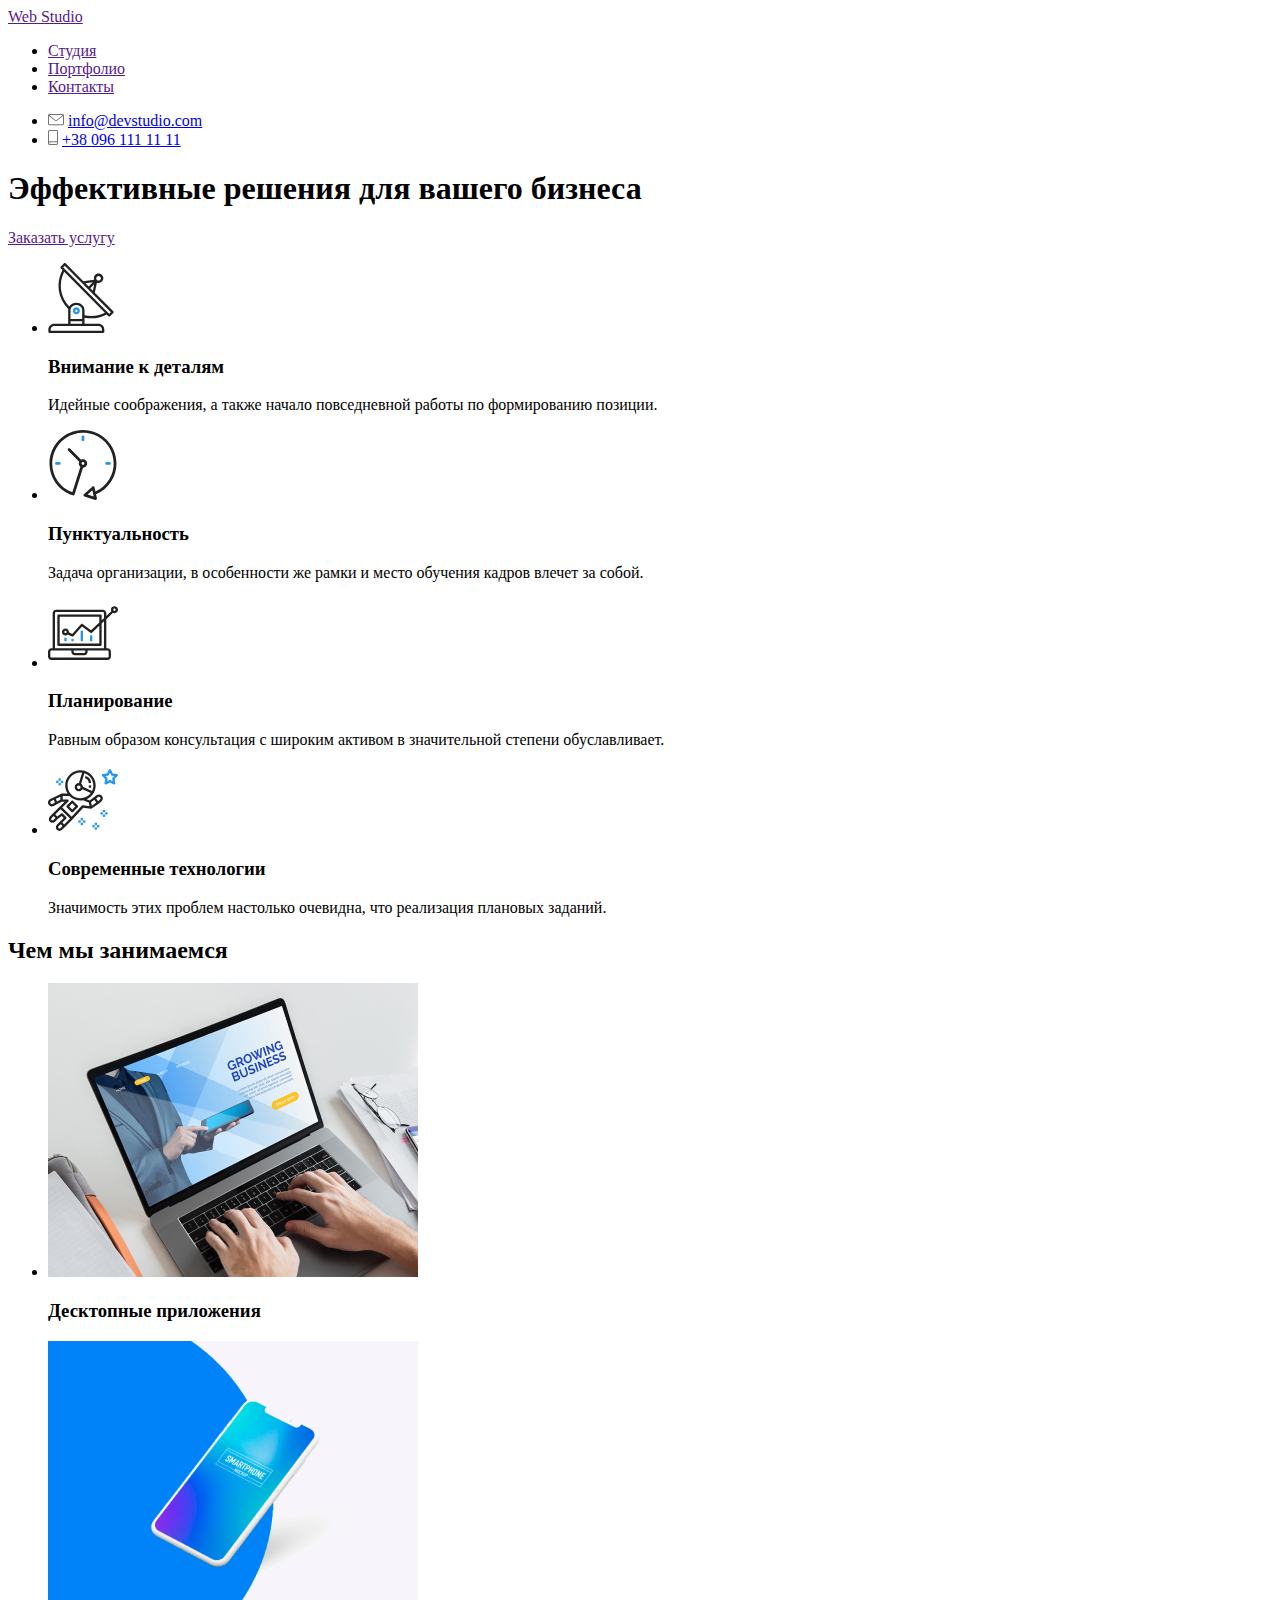
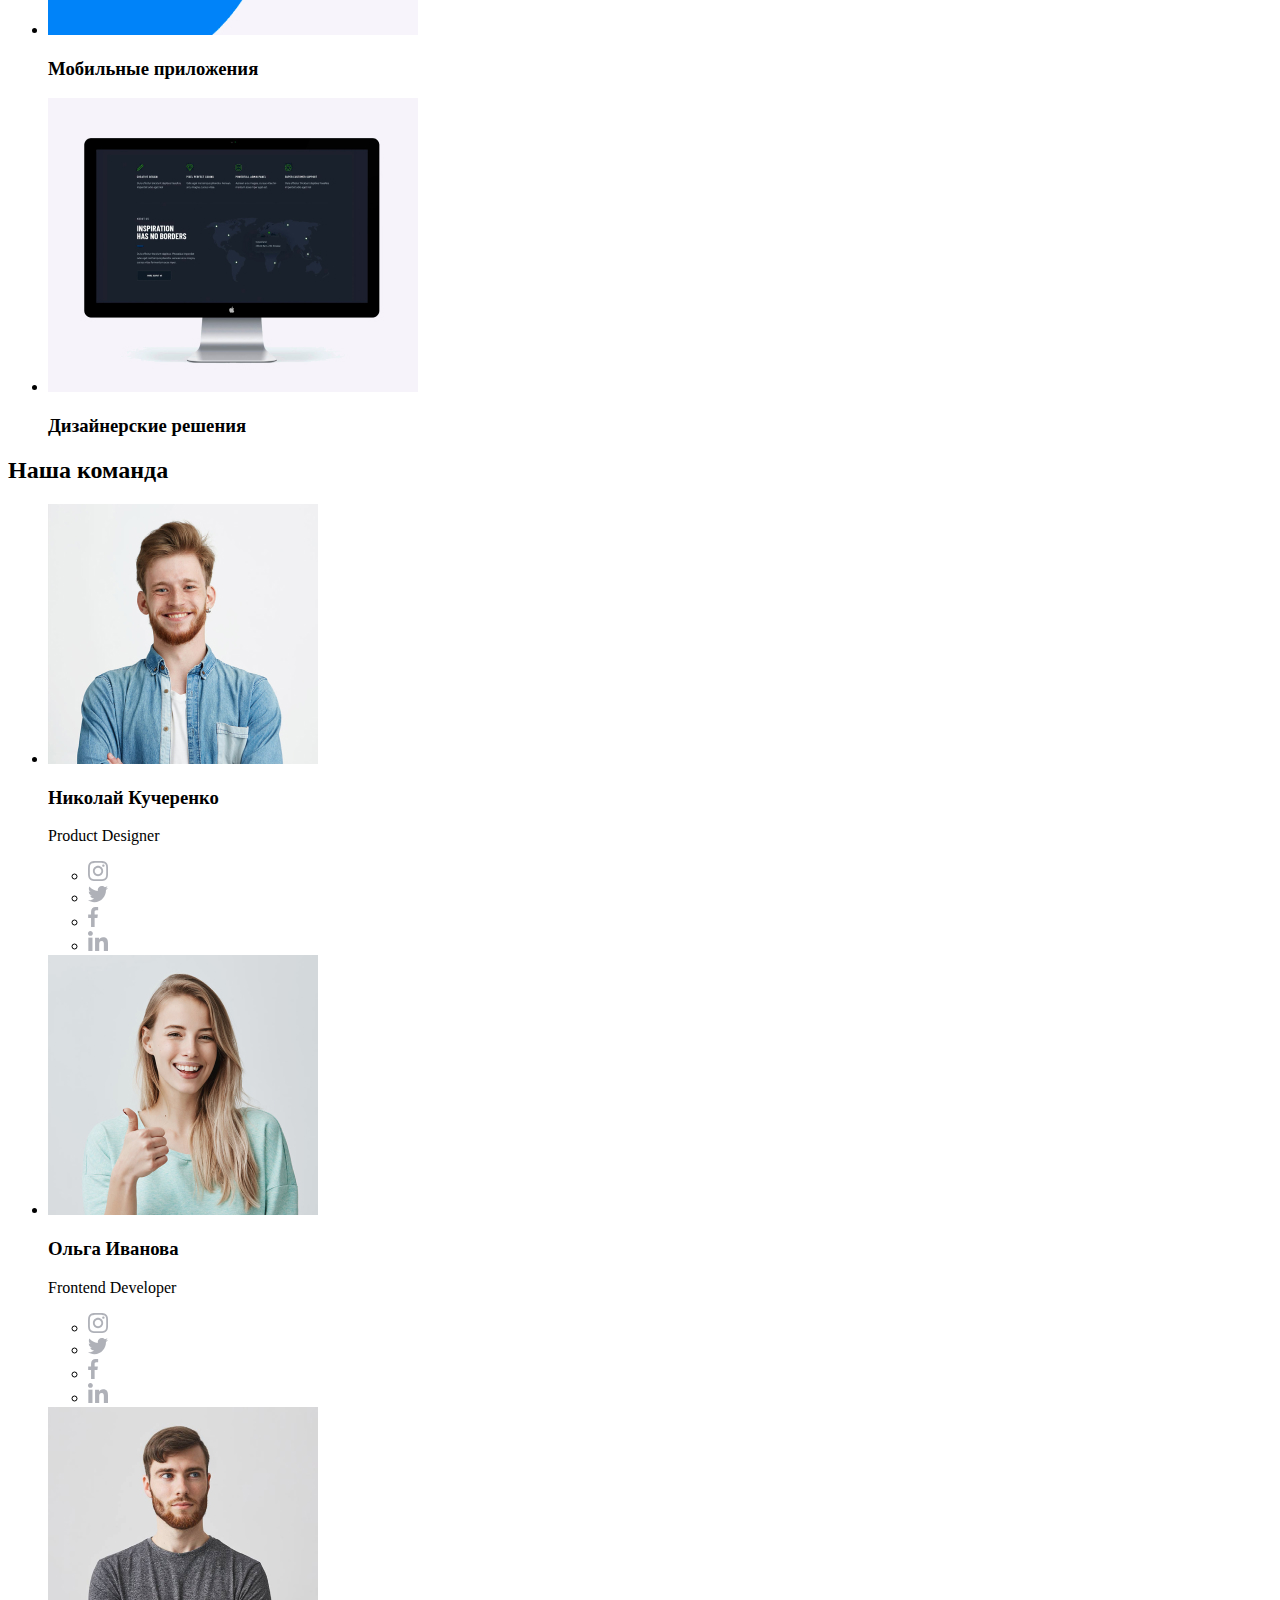
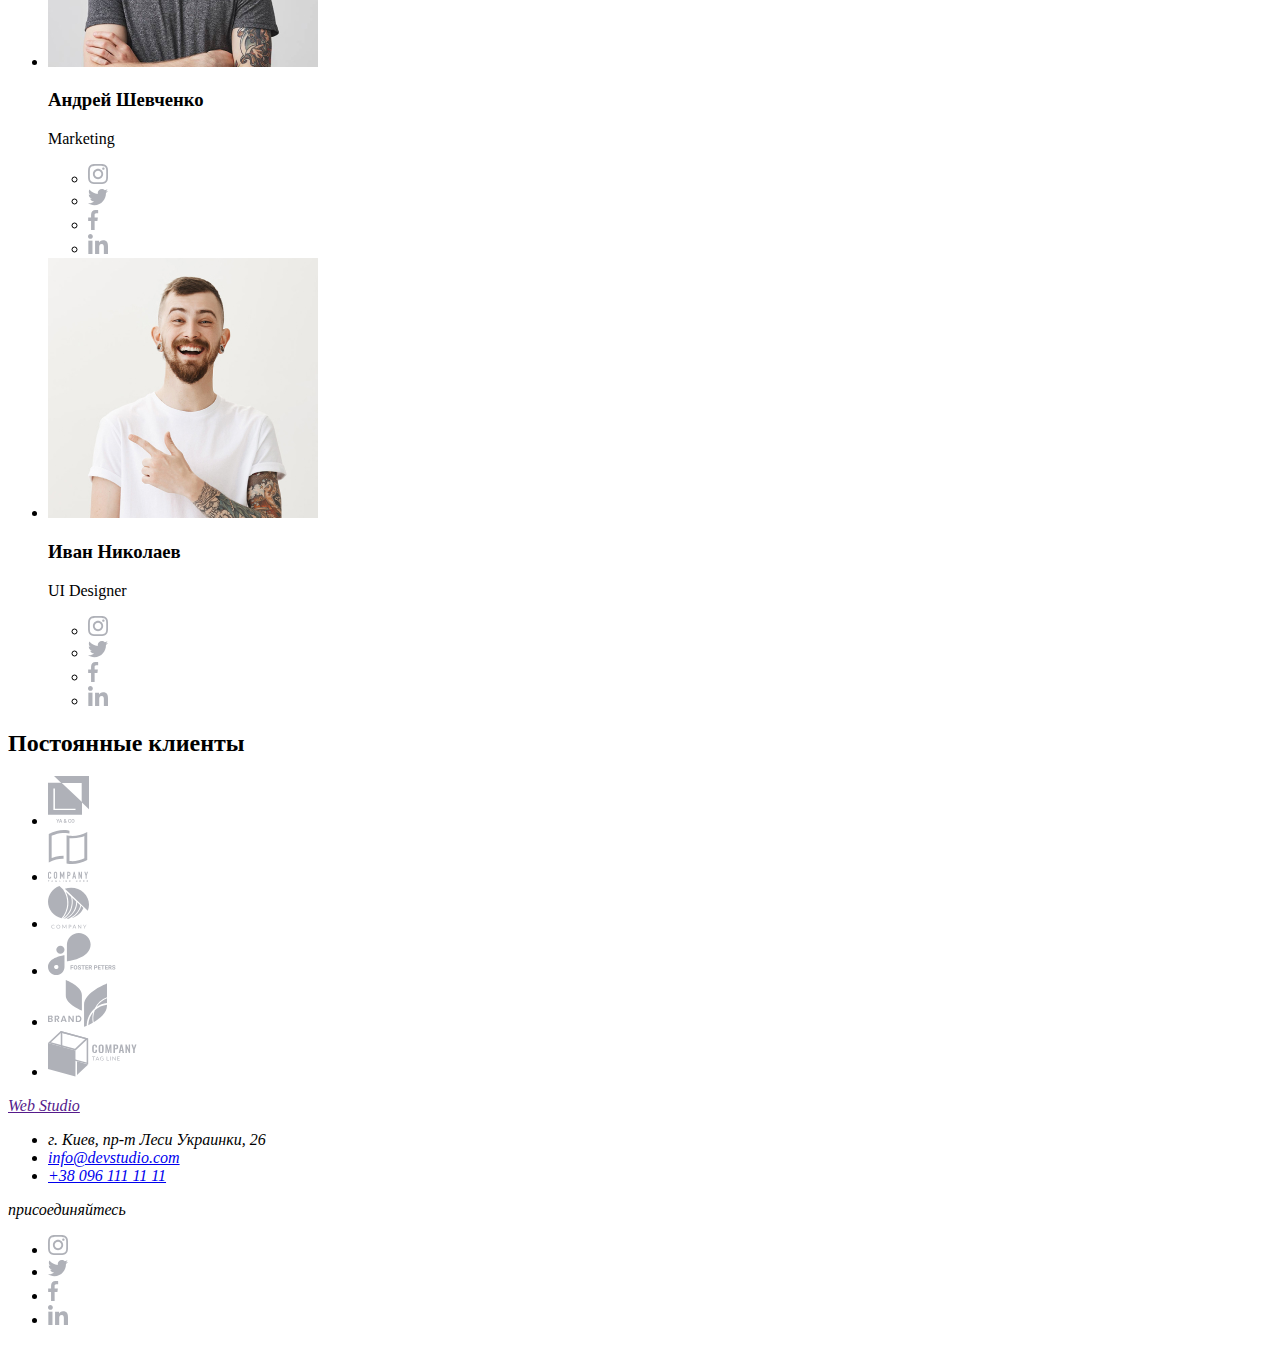
==== index.html @ dea557b9 "скопировал урок 1" ====
<!DOCTYPE html>
<html lang="ru">
<head>
	<meta charset="UTF-8">
	<meta name="viewport" content="width=device-width, initial-scale=1.0">
	<title>salimov HW_1</title>
</head>
<body>
	<header>
		<nav>
			<a href=""><span>Web</span> Studio</a>
			<ul>
				<li><a href="">Студия</a></li>
				<li><a href="">Портфолио</a></li>
				<li><a href="">Контакты</a></li>
			</ul>
			<ul>
				<li>
					<img src="./images/icon/envelope.svg" alt="">
					<a href="mailto:info@devstudio.com">info@devstudio.com</a>
				</li>
				<li>
					<img src="./images/icon/smartphone.svg" alt="">
					<a href="tel:+380961111111">+38 096 111 11 11</a>
				</li>
			</ul>
		</nav>
	</header>
	<main>
		<!-- Эффективные решения для вашего бизнеса -->
		<section>
			<h1>Эффективные решения для вашего бизнеса</h1>
			<a href="">Заказать услугу</a>
		</section>
		<!-- Преимущества -->
		<section>
			<ul>
				<li>
					<img src="./images/icon/advantages/satellite.svg" alt="Спутниковая тарелка"/>
					<h3>Внимание к деталям</h3>
					<p>Идейные соображения, а также начало повседневной работы по формированию позиции.</p>
				</li>
				<li>
					<img src="./images/icon/advantages/clock.svg" alt="Часы"/>
					<h3>Пунктуальность</h3>
					<p>Задача организации, в особенности же рамки и место обучения кадров влечет за собой.</p>
				</li>
				<li>
					<img src="./images/icon/advantages/pc.svg" alt="ПК"/>
					<h3>Планирование</h3>
					<p>Равным образом консультация с широким активом в значительной степени обуславливает.</p>
				</li>
				<li>
					<img src="./images/icon/advantages/astronaut.svg" alt="Астронавт"/>
					<h3>Современные технологии</h3>
					<p>Значимость этих проблем настолько очевидна, что реализация плановых заданий.</p>
				</li>
			</ul>
		</section>
		<!-- Чем мы занимаемся -->
		<section>
			<h2>Чем мы занимаемся</h2>
			<ul>
				<li>
					<img src="./images/examples/desctop.jpg" alt="Десктопные приложения">
					<h3>Десктопные приложения</h3>
				</li>
				<li>
					<img src="./images/examples/mobile.jpg" alt="Мобильные приложения">
					<h3>Мобильные приложения</h3>
				</li>
				<li>
					<img src="./images/examples/design.jpg" alt="Дизайнерские решения">
					<h3>Дизайнерские решения</h3>
				</li>
			</ul>
		</section>
		<!-- Наша команда -->
		<section>
			<h2>Наша команда</h2>
			<ul>
					<li>
						<img src="./images/team/kucherenko.jpg" alt="Николай Кучеренко">
						<h3>Николай Кучеренко</h3>
						<p>Product Designer</p>
						<ul>
							<li>
								<a href=""><img src="./images/icon/instagram.svg" alt="instagram"></a>
							</li>
							<li>
								<a href=""><img src="./images/icon/twitter.svg" alt="twitter"></a>
							</li>
							<li>
								<a href=""><img src="./images/icon/facebook.svg" alt="facebook"></a>
							</li>
							<li>
								<a href=""><img src="./images/icon/linkedin.svg" alt="linkedin"></a>
							</li>
						</ul>
					</li>
					<li>
						<img src="./images/team/ivanova.jpg" alt="Ольга Иванова">
						<h3>Ольга Иванова</h3>
						<p>Frontend Developer</p>
						<ul>
							<li>
								<a href=""><img src="./images/icon/instagram.svg" alt="instagram"></a>
							</li>
							<li>
								<a href=""><img src="./images/icon/twitter.svg" alt="twitter"></a>
							</li>
							<li>
								<a href=""><img src="./images/icon/facebook.svg" alt="facebook"></a>
							</li>
							<li>
								<a href=""><img src="./images/icon/linkedin.svg" alt="linkedin"></a>
							</li>
						</ul>
					</li>
					<li>
						<img src="./images/team/shevchenko.jpg" alt="Андрей Шевченко">
						<h3>Андрей Шевченко</h3>
						<p>Marketing</p>
						<ul>
							<li>
								<a href=""><img src="./images/icon/instagram.svg" alt="instagram"></a>
							</li>
							<li>
								<a href=""><img src="./images/icon/twitter.svg" alt="twitter"></a>
							</li>
							<li>
								<a href=""><img src="./images/icon/facebook.svg" alt="facebook"></a>
							</li>
							<li>
								<a href=""><img src="./images/icon/linkedin.svg" alt="linkedin"></a>
							</li>
						</ul>
					</li>
					<li>
						<img src="./images/team/nikolaev.jpg" alt="Иван Николаев">
						<h3>Иван Николаев</h3>
						<p>UI Designer</p>
						<ul>
							<li>
								<a href=""><img src="./images/icon/instagram.svg" alt="instagram"></a>
							</li>
							<li>
								<a href=""><img src="./images/icon/twitter.svg" alt="twitter"></a>
							</li>
							<li>
								<a href=""><img src="./images/icon/facebook.svg" alt="facebook"></a>
							</li>
							<li>
								<a href=""><img src="./images/icon/linkedin.svg" alt="linkedin"></a>
							</li>
						</ul>
					</li>
			</ul>
		</section>
		<!-- Постоянные клиенты -->
		<section>
			<h2>Постоянные клиенты</h2>
			<ul>
				<li>
					<a href="">
						<img src="./images/icon/customers/ya-co.svg" alt="ya-co">
					</a>
				</li>
				<li>
					<a href="">
						<img src="./images/icon/customers/co.svg" alt="co">
					</a>
				</li>
				<li>
					<a href="">
						<img src="./images/icon/customers/company.svg" alt="company">
					</a>
				</li>
				<li>
					<a href="">
						<img src="./images/icon/customers/foster.svg" alt="foster">
					</a>
				</li>
				<li>
					<a href="">
						<img src="./images/icon/customers/brand.svg" alt="brand">
					</a>
				</li>
				<li>
					<a href="">
						<img src="./images/icon/customers/tag.svg" alt="tag">
					</a>
				</li>
			</ul>
		</section>
	</main>
	<footer>
		<address>
			<a href=""><span>Web</span> Studio</a>
			<ul>
				<li>г. Киев, пр-т Леси Украинки, 26</li>
				<li><a href="mailto:info@devstudio.com">info@devstudio.com</a></li>
				<li><a href="tel:+380961111111">+38 096 111 11 11</a></li>
			</ul>
			<p>присоединяйтесь</p>
			<ul>
				<li>
					<a href=""><img src="./images/icon/instagram.svg" alt="instagram"></a>
				</li>
				<li>
					<a href=""><img src="./images/icon/twitter.svg" alt="twitter"></a>
				</li>
				<li>
					<a href=""><img src="./images/icon/facebook.svg" alt="facebook"></a>
				</li>
				<li>
					<a href=""><img src="./images/icon/linkedin.svg" alt="linkedin"></a>
				</li>
			</ul>
		</address>
	</footer>
</body>
</html>
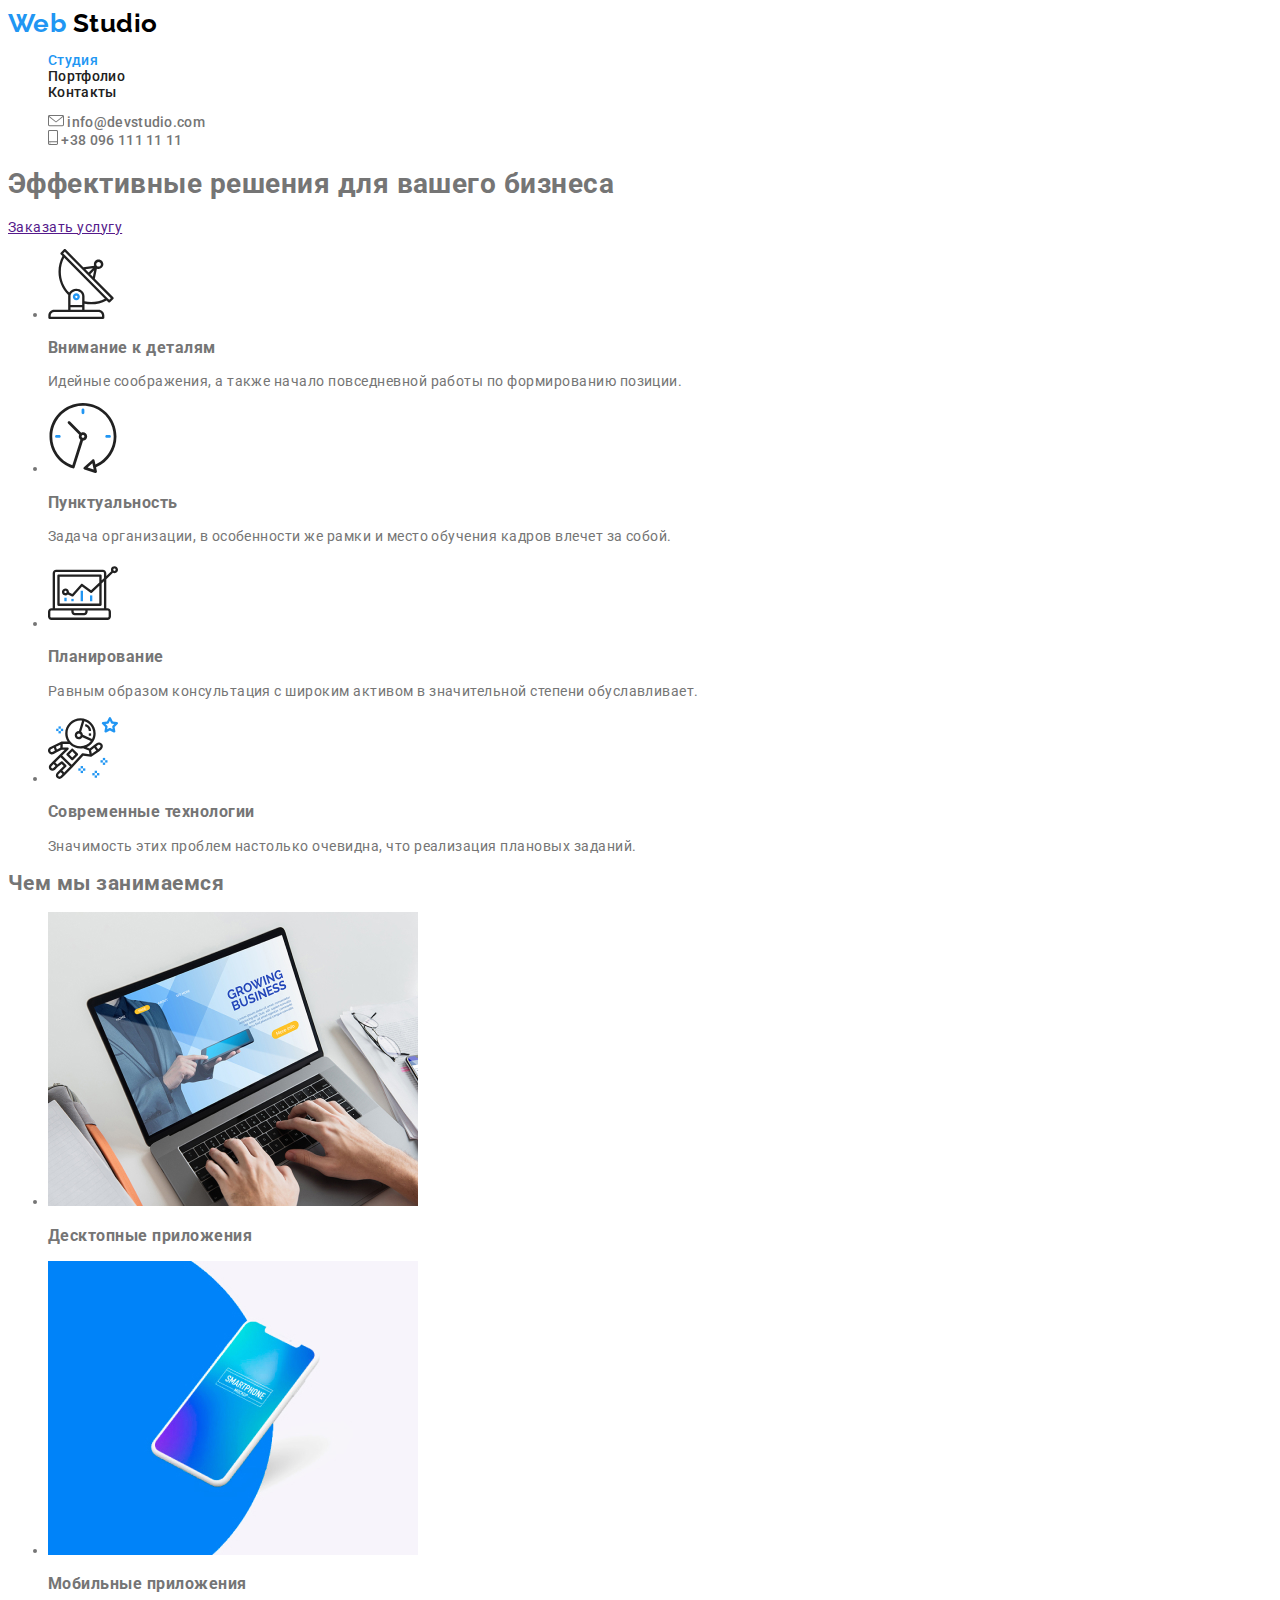
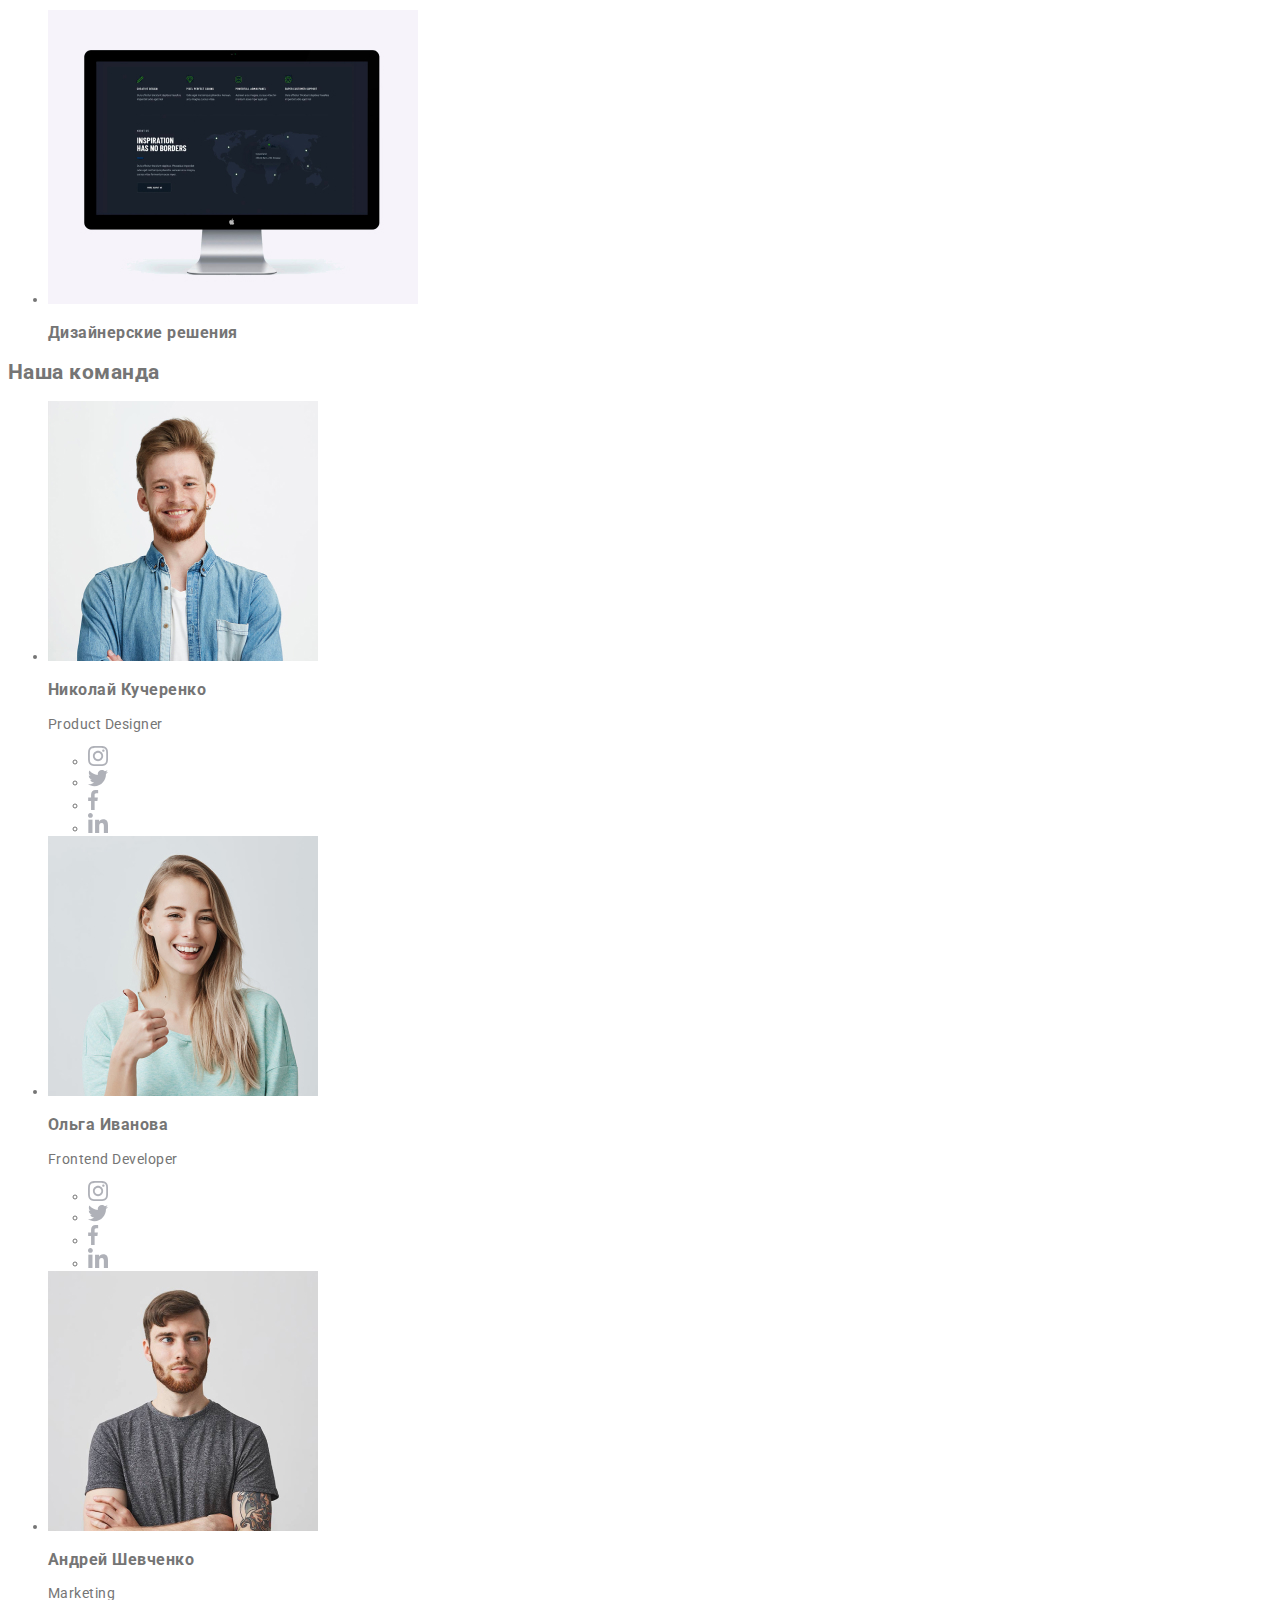
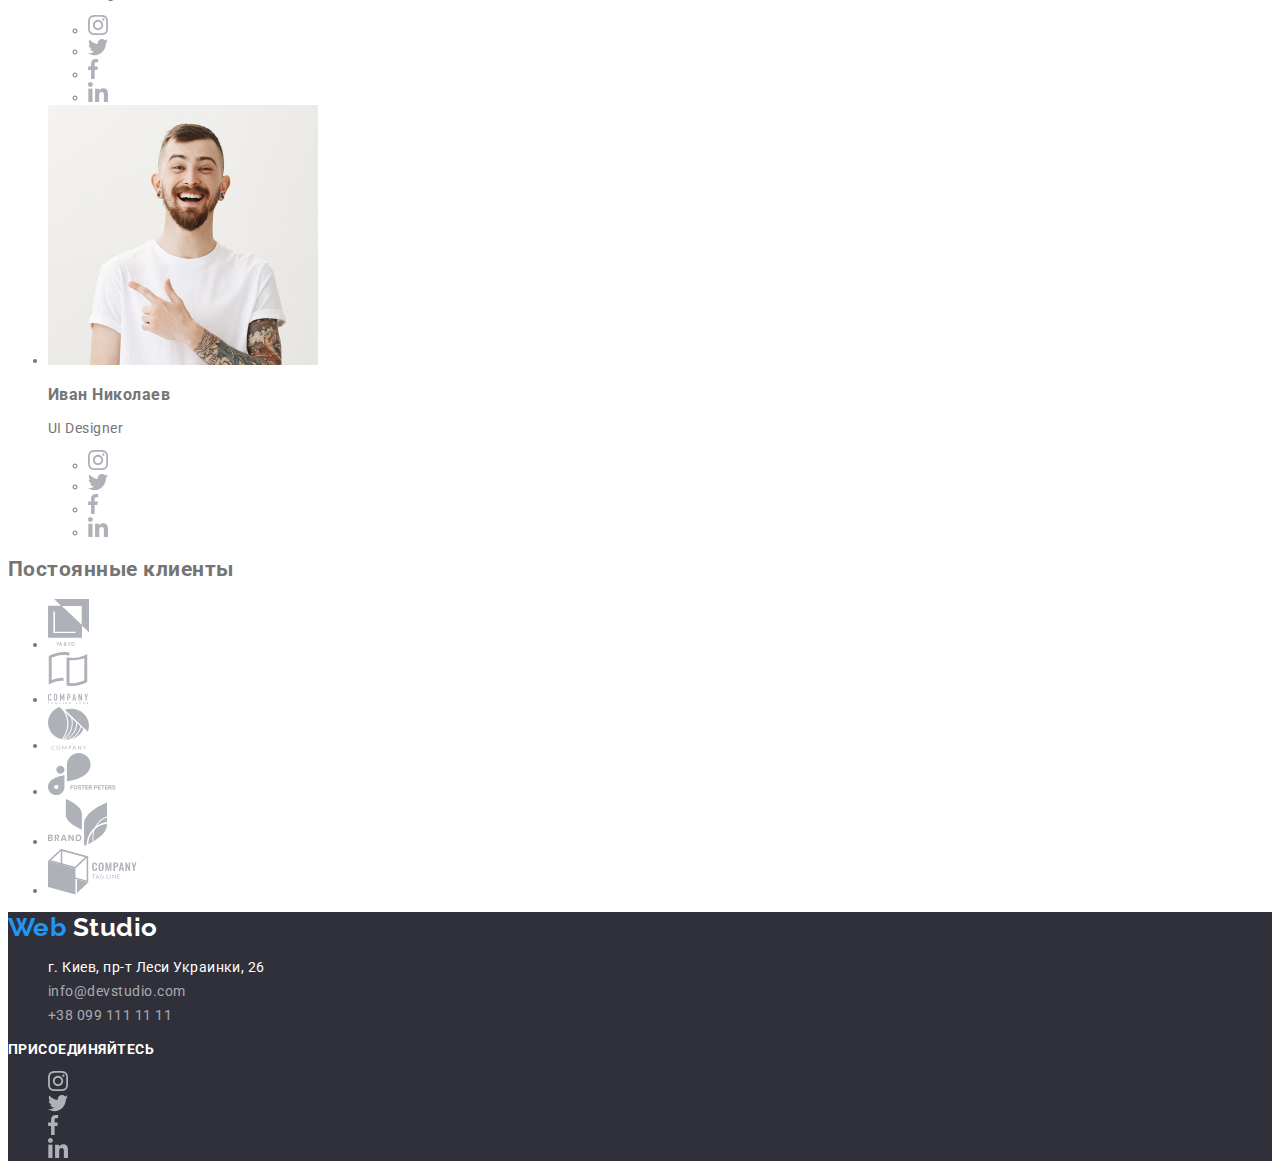
==== commit 29708c37: "header footer style" ====
--- a/index.html
+++ b/index.html
@@ -3,25 +3,28 @@
 <head>
 	<meta charset="UTF-8">
 	<meta name="viewport" content="width=device-width, initial-scale=1.0">
-	<title>salimov HW_1</title>
+	<title>salimov HW_2 studio</title>
+	<link href="https://fonts.googleapis.com/css2?family=Raleway:wght@700&family=Roboto:wght@400;500;700;900&display=swap"
+		rel="stylesheet">
+		<link rel="stylesheet" href="./css/style.css">
 </head>
 <body>
 	<header>
 		<nav>
-			<a href=""><span>Web</span> Studio</a>
-			<ul>
-				<li><a href="">Студия</a></li>
-				<li><a href="">Портфолио</a></li>
-				<li><a href="">Контакты</a></li>
-			</ul>
-			<ul>
+			<a class="logo" href="./index.html"><span>Web</span> Studio</a>
+			<ul class="site-nav nav-list list">
+				<li><a class="link current" href="./index.html">Студия</a></li>
+				<li><a class="link" href="./portfolio.html">Портфолио</a></li>
+				<li><a class="link" href="">Контакты</a></li>
+			</ul>
+			<ul class="contacts nav-list list">
 				<li>
 					<img src="./images/icon/envelope.svg" alt="">
-					<a href="mailto:info@devstudio.com">info@devstudio.com</a>
+					<a class="link mail" href="mailto:info@devstudio.com">info@devstudio.com</a>
 				</li>
 				<li>
 					<img src="./images/icon/smartphone.svg" alt="">
-					<a href="tel:+380961111111">+38 096 111 11 11</a>
+					<a class="link tel" href="tel:+380961111111">+38 096 111 11 11</a>
 				</li>
 			</ul>
 		</nav>
@@ -62,15 +65,15 @@
 			<h2>Чем мы занимаемся</h2>
 			<ul>
 				<li>
-					<img src="./images/examples/desctop.jpg" alt="Десктопные приложения">
+					<img src="./images/examples/desctop.jpg" alt="Десктопные приложения" width="370">
 					<h3>Десктопные приложения</h3>
 				</li>
 				<li>
-					<img src="./images/examples/mobile.jpg" alt="Мобильные приложения">
+					<img src="./images/examples/mobile.jpg" alt="Мобильные приложения" width="370">
 					<h3>Мобильные приложения</h3>
 				</li>
 				<li>
-					<img src="./images/examples/design.jpg" alt="Дизайнерские решения">
+					<img src="./images/examples/design.jpg" alt="Дизайнерские решения" width="370">
 					<h3>Дизайнерские решения</h3>
 				</li>
 			</ul>
@@ -80,7 +83,7 @@
 			<h2>Наша команда</h2>
 			<ul>
 					<li>
-						<img src="./images/team/kucherenko.jpg" alt="Николай Кучеренко">
+						<img src="./images/team/kucherenko.jpg" alt="Николай Кучеренко" width="270">
 						<h3>Николай Кучеренко</h3>
 						<p>Product Designer</p>
 						<ul>
@@ -99,7 +102,7 @@
 						</ul>
 					</li>
 					<li>
-						<img src="./images/team/ivanova.jpg" alt="Ольга Иванова">
+						<img src="./images/team/ivanova.jpg" alt="Ольга Иванова" width="270">
 						<h3>Ольга Иванова</h3>
 						<p>Frontend Developer</p>
 						<ul>
@@ -118,7 +121,7 @@
 						</ul>
 					</li>
 					<li>
-						<img src="./images/team/shevchenko.jpg" alt="Андрей Шевченко">
+						<img src="./images/team/shevchenko.jpg" alt="Андрей Шевченко" width="270">
 						<h3>Андрей Шевченко</h3>
 						<p>Marketing</p>
 						<ul>
@@ -137,7 +140,7 @@
 						</ul>
 					</li>
 					<li>
-						<img src="./images/team/nikolaev.jpg" alt="Иван Николаев">
+						<img src="./images/team/nikolaev.jpg" alt="Иван Николаев" width="270">
 						<h3>Иван Николаев</h3>
 						<p>UI Designer</p>
 						<ul>
@@ -194,27 +197,27 @@
 			</ul>
 		</section>
 	</main>
-	<footer>
+	<footer class="footer">
 		<address>
-			<a href=""><span>Web</span> Studio</a>
-			<ul>
-				<li>г. Киев, пр-т Леси Украинки, 26</li>
-				<li><a href="mailto:info@devstudio.com">info@devstudio.com</a></li>
-				<li><a href="tel:+380961111111">+38 096 111 11 11</a></li>
-			</ul>
-			<p>присоединяйтесь</p>
-			<ul>
-				<li>
-					<a href=""><img src="./images/icon/instagram.svg" alt="instagram"></a>
-				</li>
-				<li>
-					<a href=""><img src="./images/icon/twitter.svg" alt="twitter"></a>
-				</li>
-				<li>
-					<a href=""><img src="./images/icon/facebook.svg" alt="facebook"></a>
-				</li>
-				<li>
-					<a href=""><img src="./images/icon/linkedin.svg" alt="linkedin"></a>
+			<a class="logo footer-logo" href="./index.html"><span>Web</span> Studio</a>
+			<ul class="address-list list">
+				<li class="address-street">г. Киев, пр-т Леси Украинки, 26</li>
+				<li><a class="address-mail" href="mailto:info@devstudio.com">info@devstudio.com</a></li>
+				<li><a class="address-tel" href="tel:+380991111111">+38 099 111 11 11</a></li>
+			</ul>
+			<p class="social-title">присоединяйтесь</p>
+			<ul class="social-list list">
+				<li>
+					<a class="social-link" href=""><img src="./images/icon/instagram.svg" alt="instagram"></a>
+				</li>
+				<li>
+					<a class="social-link" href=""><img src="./images/icon/twitter.svg" alt="twitter"></a>
+				</li>
+				<li>
+					<a class="social-link" href=""><img src="./images/icon/facebook.svg" alt="facebook"></a>
+				</li>
+				<li>
+					<a class="social-link" href=""><img src="./images/icon/linkedin.svg" alt="linkedin"></a>
 				</li>
 			</ul>
 		</address>
--- a/css/style.css
+++ b/css/style.css
@@ -0,0 +1,95 @@
+/* Var -------------------------------------------------------------------------------------*/
+:root {
+	--primary-text-color: #757575;
+	--title-text-color: #212121;
+	--accent-color: #2196F3;
+	--primary-bg-color: #ffffff;
+	--secondary-bg-color: #F5F4FA;
+	--footer-bg-color: #2F303A;
+}
+/* Body ------------------------------------------------------------------------------------*/
+body {
+	background-color: var(--primary-bg-color);
+	color: var(--primary-text-color);
+	font-family: 'Roboto', sans-serif;
+	font-size: 14px;
+	font-weight: 400;
+	letter-spacing: .03rem;
+}
+.list{
+	list-style: none;
+}
+/* HEADER ================================================================================= */
+/* logo ------------------------------------------------------------------------------------*/
+.logo {
+	font-family: 'Raleway', sans-serif;
+	color: #000000;
+	font-size: 26px;
+	font-weight: 700;
+	letter-spacing: .03rem;
+	text-decoration: none;
+}
+.logo > span{
+	color: var(--accent-color);
+}
+
+/* Nav -------------------------------------------------------------------------------------*/
+.nav-list{
+	font-weight: 500;
+	letter-spacing: .02rem;
+}
+
+.nav-list .link {
+	color: var(--title-text-color);
+	text-decoration: none;
+}
+
+.nav-list .current,
+.nav-list .link:hover,
+.nav-list .link:focus {
+	color: var(--accent-color);
+}
+
+.contacts .link{
+	color: var(--primary-text-color);
+}
+/* FOOTER ==================================================================================*/
+.footer{
+	background-color: var(--footer-bg-color);
+}
+/* logo ------------------------------------------------------------------------------------*/
+.logo {
+	font-family: 'Raleway', sans-serif;
+	color: #000000;
+	font-size: 26px;
+	font-weight: 700;
+	letter-spacing: .03rem;
+	text-decoration: none;
+	font-style: normal;
+}
+.logo > span{
+	color: var(--accent-color);
+}
+.footer-logo{
+	color: #ffffff;
+}
+/* Adress ----------------------------------------------------------------------------------*/
+.address-list {
+	line-height: 1.7;
+	font-style: normal;
+}
+.address-street {
+	color: #ffffff;
+}
+.address-mail,
+.address-tel {
+	color: rgba(255, 255, 255, .6);
+	text-decoration: none;
+}
+/* Social ----------------------------------------------------------------------------------*/
+.social-title{
+	font-weight: 700;
+	text-transform: uppercase;
+	color: #ffffff;
+	font-style: normal;
+}
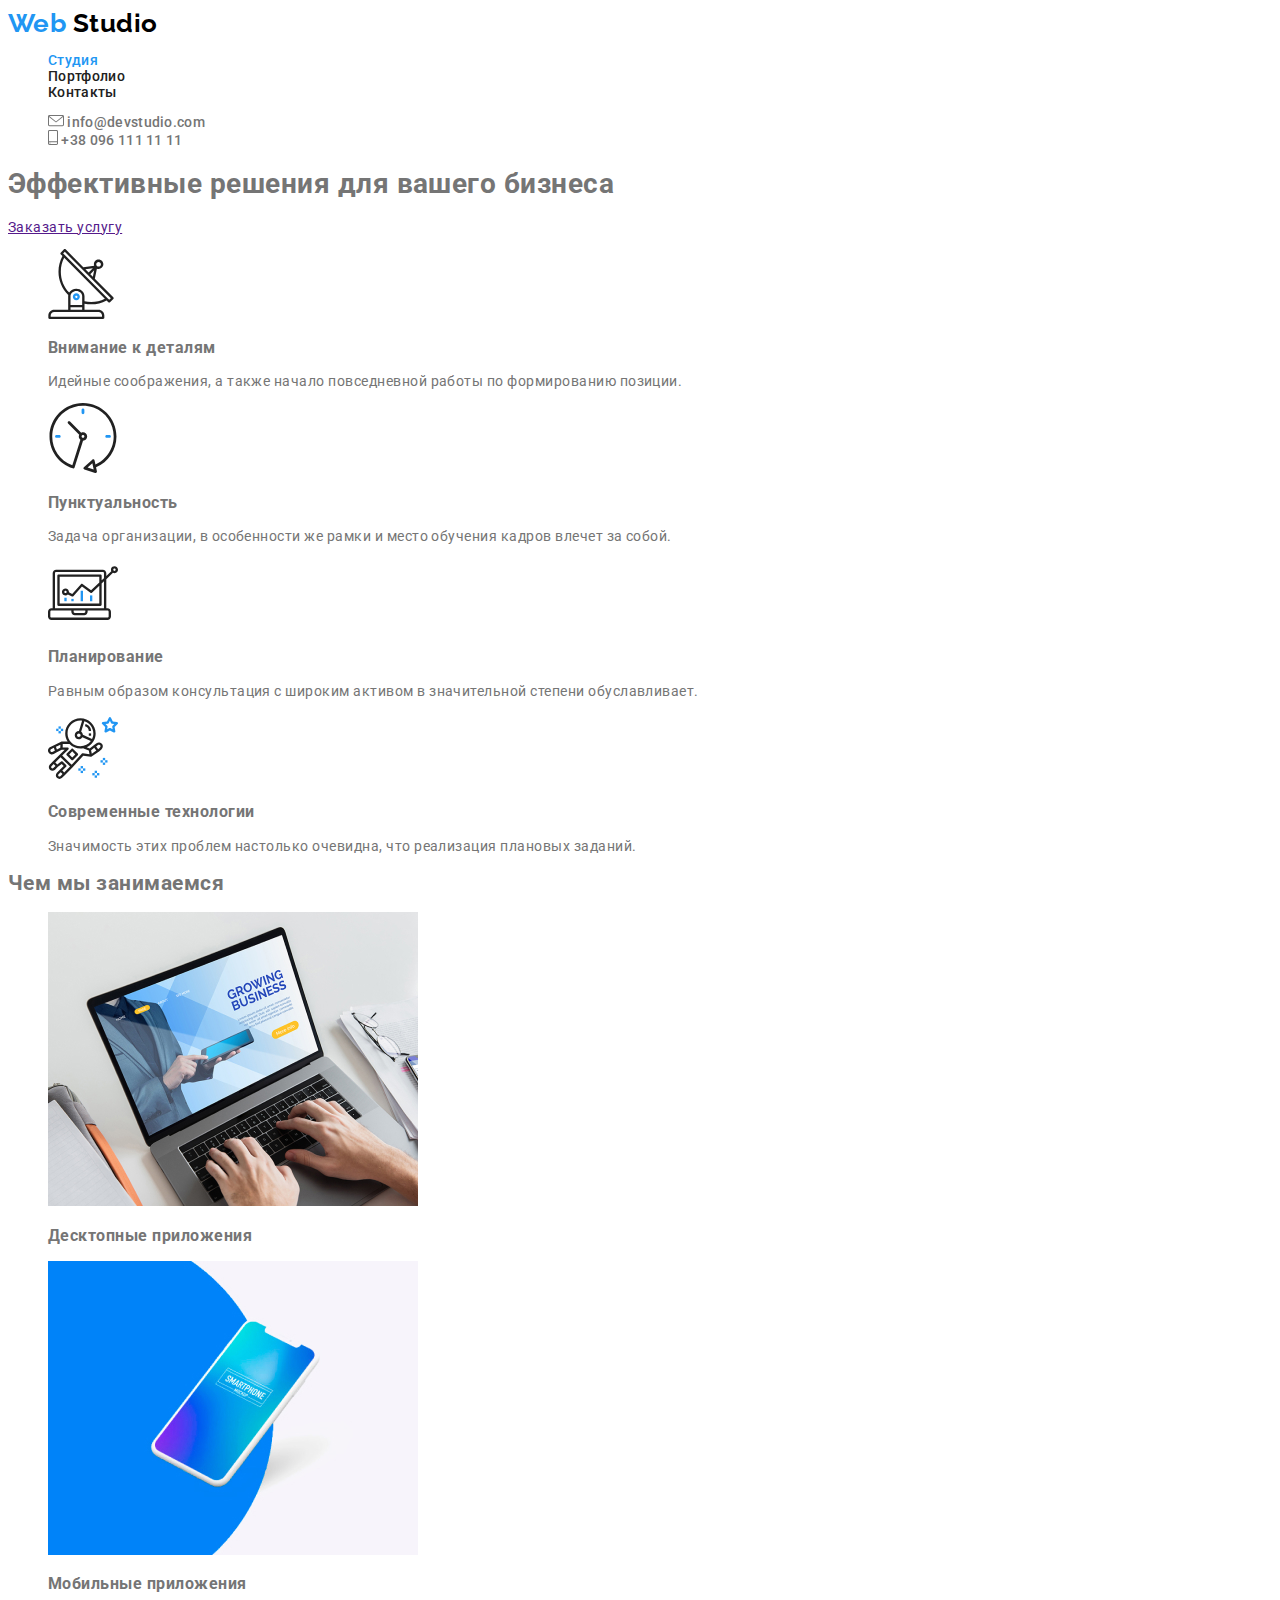
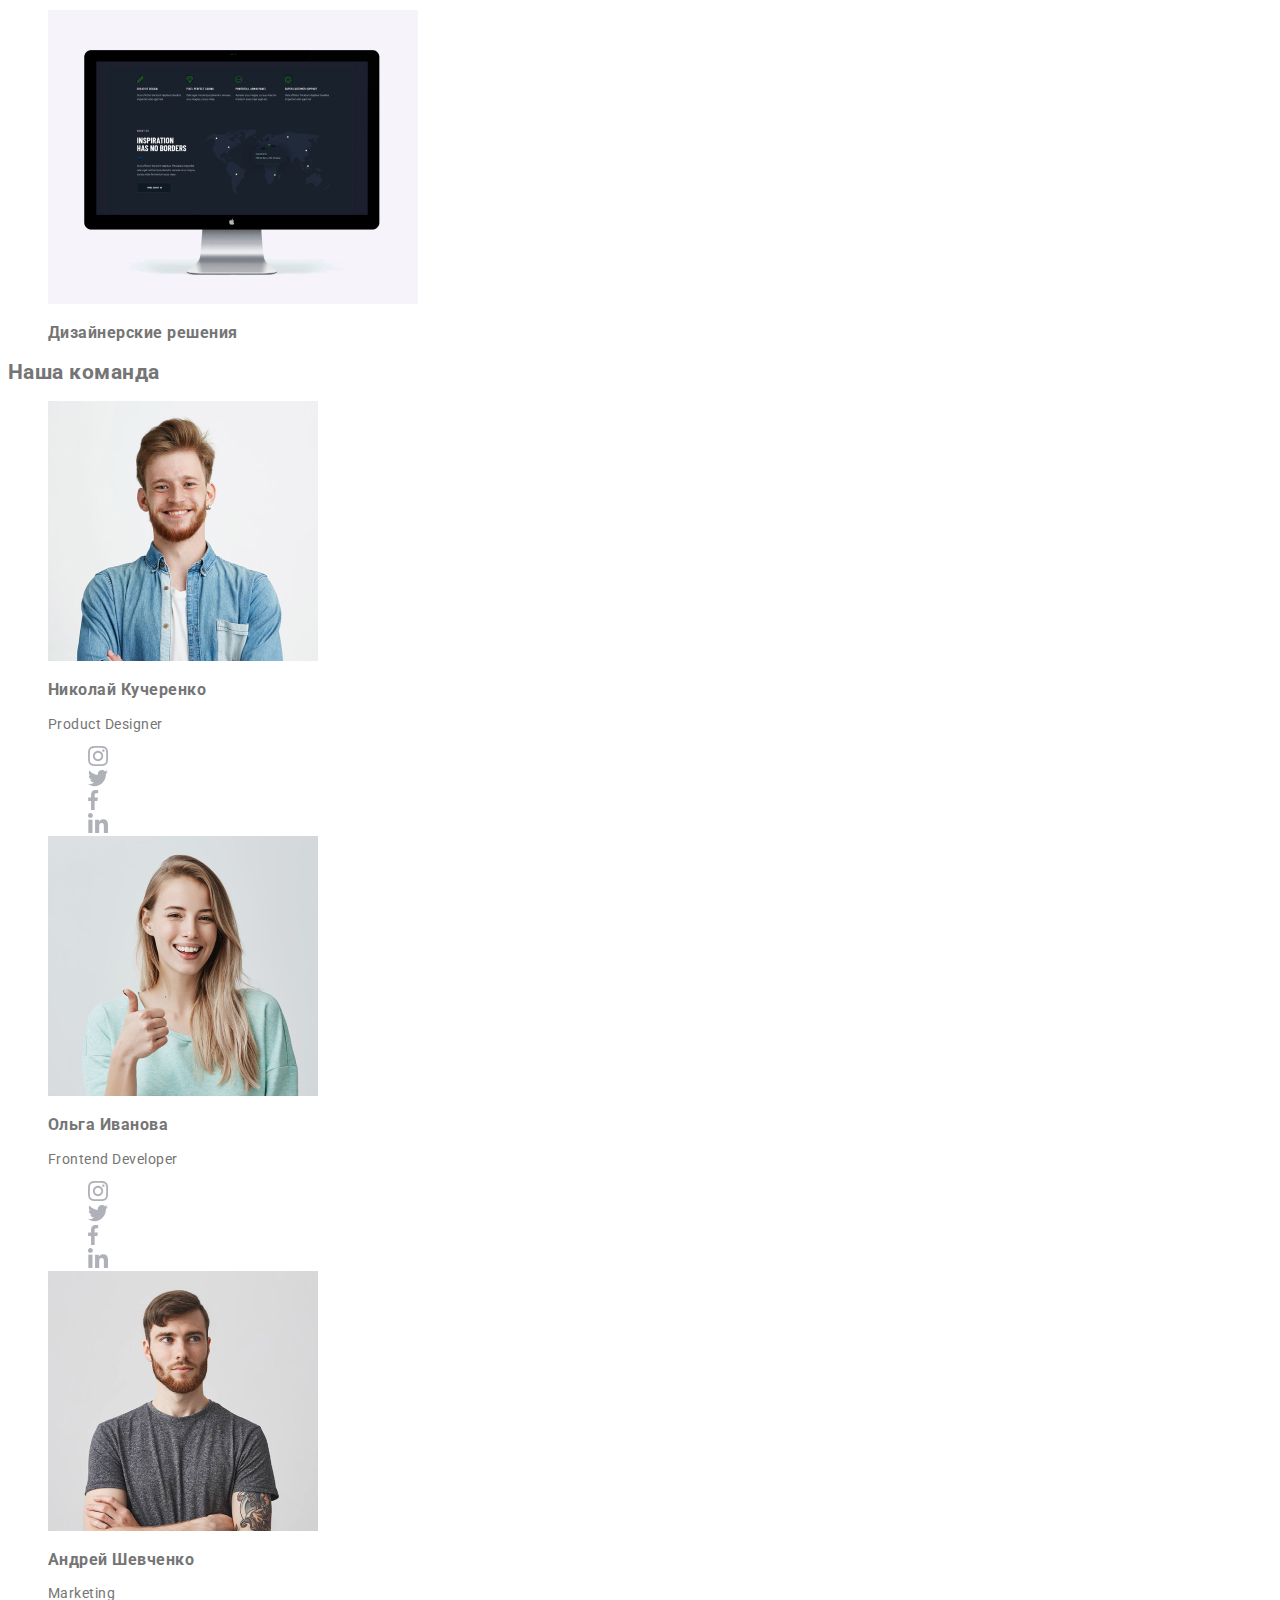
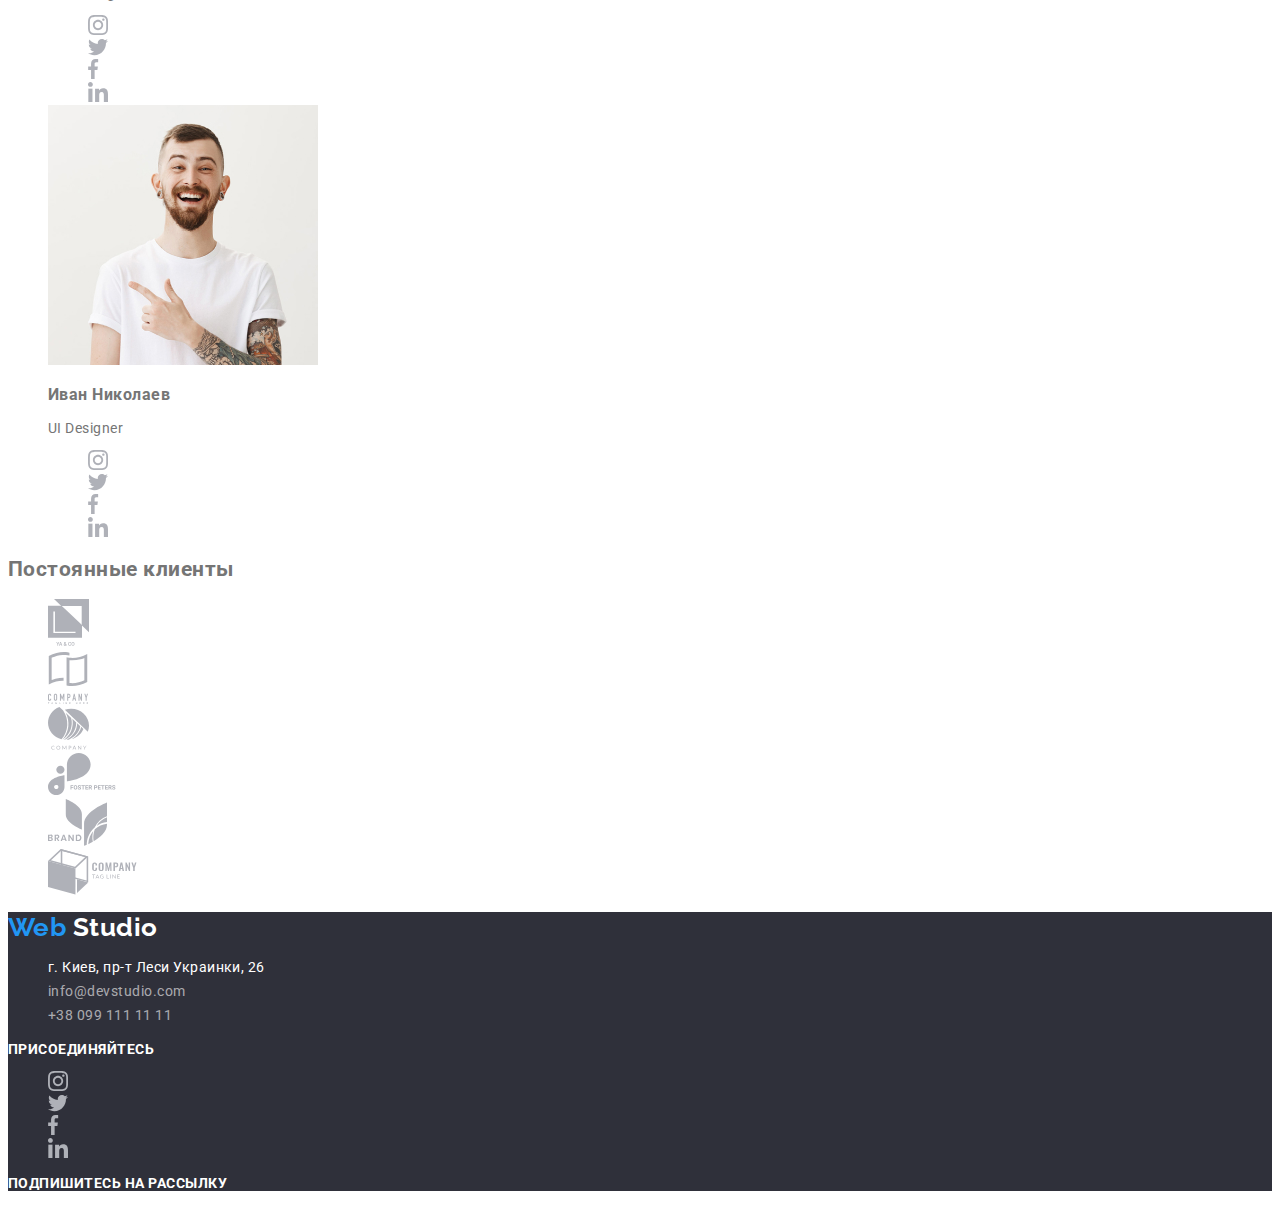
==== commit 01553bee: "html class apply" ====
--- a/index.html
+++ b/index.html
@@ -9,188 +9,188 @@
 		<link rel="stylesheet" href="./css/style.css">
 </head>
 <body>
-	<header>
+	<header class="header">
 		<nav>
 			<a class="logo" href="./index.html"><span>Web</span> Studio</a>
-			<ul class="site-nav nav-list list">
-				<li><a class="link current" href="./index.html">Студия</a></li>
-				<li><a class="link" href="./portfolio.html">Портфолио</a></li>
-				<li><a class="link" href="">Контакты</a></li>
-			</ul>
-			<ul class="contacts nav-list list">
-				<li>
-					<img src="./images/icon/envelope.svg" alt="">
-					<a class="link mail" href="mailto:info@devstudio.com">info@devstudio.com</a>
-				</li>
-				<li>
-					<img src="./images/icon/smartphone.svg" alt="">
-					<a class="link tel" href="tel:+380961111111">+38 096 111 11 11</a>
-				</li>
+			<ul class="list nav-list">
+				<li><a class="nav-list__link current" href="./index.html">Студия</a></li>
+				<li><a class="nav-list__link" href="./portfolio.html">Портфолио</a></li>
+				<li><a class="nav-list__link" href="">Контакты</a></li>
 			</ul>
 		</nav>
+		<ul class="list contacts">
+			<li>
+				<img src="./images/icon/envelope.svg" alt="">
+				<a class="contacts__link" href="mailto:info@devstudio.com">info@devstudio.com</a>
+			</li>
+			<li>
+				<img src="./images/icon/smartphone.svg" alt="">
+				<a class="contacts__link" href="tel:+380961111111">+38 096 111 11 11</a>
+			</li>
+		</ul>
 	</header>
 	<main>
 		<!-- Эффективные решения для вашего бизнеса -->
-		<section>
-			<h1>Эффективные решения для вашего бизнеса</h1>
-			<a href="">Заказать услугу</a>
+		<section class="main-section">
+			<h1 class="main-section__title">Эффективные решения для вашего бизнеса</h1>
+			<a class="main-section__button" href="">Заказать услугу</a>
 		</section>
 		<!-- Преимущества -->
-		<section>
-			<ul>
-				<li>
-					<img src="./images/icon/advantages/satellite.svg" alt="Спутниковая тарелка"/>
-					<h3>Внимание к деталям</h3>
-					<p>Идейные соображения, а также начало повседневной работы по формированию позиции.</p>
-				</li>
-				<li>
-					<img src="./images/icon/advantages/clock.svg" alt="Часы"/>
-					<h3>Пунктуальность</h3>
-					<p>Задача организации, в особенности же рамки и место обучения кадров влечет за собой.</p>
-				</li>
-				<li>
-					<img src="./images/icon/advantages/pc.svg" alt="ПК"/>
-					<h3>Планирование</h3>
-					<p>Равным образом консультация с широким активом в значительной степени обуславливает.</p>
-				</li>
-				<li>
-					<img src="./images/icon/advantages/astronaut.svg" alt="Астронавт"/>
-					<h3>Современные технологии</h3>
-					<p>Значимость этих проблем настолько очевидна, что реализация плановых заданий.</p>
+		<section class="benefits">
+			<ul class="list benefits-list">
+				<li class="benefits-list-item">
+					<img class="benefits-list-item__image" src="./images/icon/advantages/satellite.svg" alt="Спутниковая тарелка"/>
+					<h3 class="benefits-list-item__title">Внимание к деталям</h3>
+					<p class="benefits-list-item__text">Идейные соображения, а также начало повседневной работы по формированию позиции.</p>
+				</li>
+				<li class="benefits-list-item">
+					<img class="benefits-list-item__image" src="./images/icon/advantages/clock.svg" alt="Часы"/>
+					<h3 class="benefits-list-item__title">Пунктуальность</h3>
+					<p class="benefits-list-item__text">Задача организации, в особенности же рамки и место обучения кадров влечет за собой.</p>
+				</li>
+				<li class="benefits-list-item">
+					<img class="benefits-list-item__image" src="./images/icon/advantages/pc.svg" alt="ПК"/>
+					<h3 class="benefits-list-item__title">Планирование</h3>
+					<p class="benefits-list-item__text">Равным образом консультация с широким активом в значительной степени обуславливает.</p>
+				</li>
+				<li class="benefits-list-item">
+					<img class="benefits-list-item__image" src="./images/icon/advantages/astronaut.svg" alt="Астронавт"/>
+					<h3 class="benefits-list-item__title">Современные технологии</h3>
+					<p class="benefits-list-item__text">Значимость этих проблем настолько очевидна, что реализация плановых заданий.</p>
 				</li>
 			</ul>
 		</section>
 		<!-- Чем мы занимаемся -->
-		<section>
-			<h2>Чем мы занимаемся</h2>
-			<ul>
-				<li>
-					<img src="./images/examples/desctop.jpg" alt="Десктопные приложения" width="370">
-					<h3>Десктопные приложения</h3>
-				</li>
-				<li>
-					<img src="./images/examples/mobile.jpg" alt="Мобильные приложения" width="370">
-					<h3>Мобильные приложения</h3>
-				</li>
-				<li>
-					<img src="./images/examples/design.jpg" alt="Дизайнерские решения" width="370">
-					<h3>Дизайнерские решения</h3>
+		<section class="examples">
+			<h2 class="examples-title">Чем мы занимаемся</h2>
+			<ul class="list examples-list">
+				<li class="examples-list-item">
+					<img class="examples-list-item__image" src="./images/examples/desctop.jpg" alt="Десктопные приложения" width="370">
+					<h3 class="examples-list-item__title">Десктопные приложения</h3>
+				</li>
+				<li class="examples-list-item">
+					<img class="examples-list-item__image" src="./images/examples/mobile.jpg" alt="Мобильные приложения" width="370">
+					<h3 class="examples-list-item__title">Мобильные приложения</h3>
+				</li>
+				<li class="examples-list-item">
+					<img class="examples-list-item__image" src="./images/examples/design.jpg" alt="Дизайнерские решения" width="370">
+					<h3 class="examples-list-item__title">Дизайнерские решения</h3>
 				</li>
 			</ul>
 		</section>
 		<!-- Наша команда -->
-		<section>
-			<h2>Наша команда</h2>
-			<ul>
-					<li>
-						<img src="./images/team/kucherenko.jpg" alt="Николай Кучеренко" width="270">
-						<h3>Николай Кучеренко</h3>
-						<p>Product Designer</p>
-						<ul>
-							<li>
-								<a href=""><img src="./images/icon/instagram.svg" alt="instagram"></a>
-							</li>
-							<li>
-								<a href=""><img src="./images/icon/twitter.svg" alt="twitter"></a>
-							</li>
-							<li>
-								<a href=""><img src="./images/icon/facebook.svg" alt="facebook"></a>
-							</li>
-							<li>
-								<a href=""><img src="./images/icon/linkedin.svg" alt="linkedin"></a>
-							</li>
-						</ul>
-					</li>
-					<li>
-						<img src="./images/team/ivanova.jpg" alt="Ольга Иванова" width="270">
-						<h3>Ольга Иванова</h3>
-						<p>Frontend Developer</p>
-						<ul>
-							<li>
-								<a href=""><img src="./images/icon/instagram.svg" alt="instagram"></a>
-							</li>
-							<li>
-								<a href=""><img src="./images/icon/twitter.svg" alt="twitter"></a>
-							</li>
-							<li>
-								<a href=""><img src="./images/icon/facebook.svg" alt="facebook"></a>
-							</li>
-							<li>
-								<a href=""><img src="./images/icon/linkedin.svg" alt="linkedin"></a>
-							</li>
-						</ul>
-					</li>
-					<li>
-						<img src="./images/team/shevchenko.jpg" alt="Андрей Шевченко" width="270">
-						<h3>Андрей Шевченко</h3>
-						<p>Marketing</p>
-						<ul>
-							<li>
-								<a href=""><img src="./images/icon/instagram.svg" alt="instagram"></a>
-							</li>
-							<li>
-								<a href=""><img src="./images/icon/twitter.svg" alt="twitter"></a>
-							</li>
-							<li>
-								<a href=""><img src="./images/icon/facebook.svg" alt="facebook"></a>
-							</li>
-							<li>
-								<a href=""><img src="./images/icon/linkedin.svg" alt="linkedin"></a>
-							</li>
-						</ul>
-					</li>
-					<li>
-						<img src="./images/team/nikolaev.jpg" alt="Иван Николаев" width="270">
-						<h3>Иван Николаев</h3>
-						<p>UI Designer</p>
-						<ul>
-							<li>
-								<a href=""><img src="./images/icon/instagram.svg" alt="instagram"></a>
-							</li>
-							<li>
-								<a href=""><img src="./images/icon/twitter.svg" alt="twitter"></a>
-							</li>
-							<li>
-								<a href=""><img src="./images/icon/facebook.svg" alt="facebook"></a>
-							</li>
-							<li>
-								<a href=""><img src="./images/icon/linkedin.svg" alt="linkedin"></a>
+		<section class="team">
+			<h2 class="team-title">Наша команда</h2>
+			<ul class="list team-list">
+					<li class="team-list-item">
+						<img class="team-list-item__image" src="./images/team/kucherenko.jpg" alt="Николай Кучеренко" width="270">
+						<h3 class="team-list-item__title">Николай Кучеренко</h3>
+						<p class="team-list-item__text">Product Designer</p>
+						<ul class="list social-list">
+							<li class="social-list-item">
+								<a class="social-list-item__link" href=""><img src="./images/icon/instagram.svg" alt="instagram"></a>
+							</li>
+							<li class="social-list-item">
+								<a class="social-list-item__link" href=""><img src="./images/icon/twitter.svg" alt="twitter"></a>
+							</li>
+							<li class="social-list-item">
+								<a class="social-list-item__link" href=""><img src="./images/icon/facebook.svg" alt="facebook"></a>
+							</li>
+							<li class="social-list-item">
+								<a class="social-list-item__link" href=""><img src="./images/icon/linkedin.svg" alt="linkedin"></a>
+							</li>
+						</ul>
+					</li>
+					<li class="team-list-item">
+						<img class="team-list-item__image" src="./images/team/ivanova.jpg" alt="Ольга Иванова" width="270">
+						<h3 class="team-list-item__title">Ольга Иванова</h3>
+						<p class="team-list-item__text">Frontend Developer</p>
+						<ul class="list social-list">
+							<li class="social-list-item">
+								<a class="social-list-item__link" href=""><img src="./images/icon/instagram.svg" alt="instagram"></a>
+							</li>
+							<li class="social-list-item">
+								<a class="social-list-item__link" href=""><img src="./images/icon/twitter.svg" alt="twitter"></a>
+							</li>
+							<li class="social-list-item">
+								<a class="social-list-item__link" href=""><img src="./images/icon/facebook.svg" alt="facebook"></a>
+							</li>
+							<li class="social-list-item">
+								<a class="social-list-item__link" href=""><img src="./images/icon/linkedin.svg" alt="linkedin"></a>
+							</li>
+						</ul>
+					</li>
+					<li class="team-list-item">
+						<img class="team-list-item__image" src="./images/team/shevchenko.jpg" alt="Андрей Шевченко" width="270">
+						<h3 class="team-list-item__title">Андрей Шевченко</h3>
+						<p class="team-list-item__text">Marketing</p>
+						<ul class="list social-list">
+							<li class="social-list-item">
+								<a class="social-list-item__link" href=""><img src="./images/icon/instagram.svg" alt="instagram"></a>
+							</li>
+							<li class="social-list-item">
+								<a class="social-list-item__link" href=""><img src="./images/icon/twitter.svg" alt="twitter"></a>
+							</li>
+							<li class="social-list-item">
+								<a class="social-list-item__link" href=""><img src="./images/icon/facebook.svg" alt="facebook"></a>
+							</li>
+							<li class="social-list-item">
+								<a class="social-list-item__link" href=""><img src="./images/icon/linkedin.svg" alt="linkedin"></a>
+							</li>
+						</ul>
+					</li>
+					<li class="team-list-item">
+						<img class="team-list-item__image" src="./images/team/nikolaev.jpg" alt="Иван Николаев" width="270">
+						<h3 class="team-list-item__title">Иван Николаев</h3>
+						<p class="team-list-item__text">UI Designer</p>
+						<ul class="list social-list">
+							<li class="social-list-item">
+								<a class="social-list-item__link" href=""><img src="./images/icon/instagram.svg" alt="instagram"></a>
+							</li>
+							<li class="social-list-item">
+								<a class="social-list-item__link" href=""><img src="./images/icon/twitter.svg" alt="twitter"></a>
+							</li>
+							<li class="social-list-item">
+								<a class="social-list-item__link" href=""><img src="./images/icon/facebook.svg" alt="facebook"></a>
+							</li>
+							<li class="social-list-item">
+								<a class="social-list-item__link" href=""><img src="./images/icon/linkedin.svg" alt="linkedin"></a>
 							</li>
 						</ul>
 					</li>
 			</ul>
 		</section>
 		<!-- Постоянные клиенты -->
-		<section>
-			<h2>Постоянные клиенты</h2>
-			<ul>
-				<li>
-					<a href="">
+		<section class="clients">
+			<h2 class="clients-title">Постоянные клиенты</h2>
+			<ul class="list clients-list">
+				<li class="clients-list-item">
+					<a class="clients-list-item__link" href="">
 						<img src="./images/icon/customers/ya-co.svg" alt="ya-co">
 					</a>
 				</li>
-				<li>
-					<a href="">
+				<li class="clients-list-item">
+					<a class="clients-list-item__link" href="">
 						<img src="./images/icon/customers/co.svg" alt="co">
 					</a>
 				</li>
-				<li>
-					<a href="">
+				<li class="clients-list-item">
+					<a class="clients-list-item__link" href="">
 						<img src="./images/icon/customers/company.svg" alt="company">
 					</a>
 				</li>
-				<li>
-					<a href="">
+				<li class="clients-list-item">
+					<a class="clients-list-item__link" href="">
 						<img src="./images/icon/customers/foster.svg" alt="foster">
 					</a>
 				</li>
-				<li>
-					<a href="">
+				<li class="clients-list-item">
+					<a class="clients-list-item__link" href="">
 						<img src="./images/icon/customers/brand.svg" alt="brand">
 					</a>
 				</li>
-				<li>
-					<a href="">
+				<li class="clients-list-item">
+					<a class="clients-list-item__link" href="">
 						<img src="./images/icon/customers/tag.svg" alt="tag">
 					</a>
 				</li>
@@ -198,29 +198,34 @@
 		</section>
 	</main>
 	<footer class="footer">
-		<address>
+		<address class="address">
 			<a class="logo footer-logo" href="./index.html"><span>Web</span> Studio</a>
 			<ul class="address-list list">
-				<li class="address-street">г. Киев, пр-т Леси Украинки, 26</li>
-				<li><a class="address-mail" href="mailto:info@devstudio.com">info@devstudio.com</a></li>
-				<li><a class="address-tel" href="tel:+380991111111">+38 099 111 11 11</a></li>
-			</ul>
+				<li class="address-list__street">г. Киев, пр-т Леси Украинки, 26</li>
+				<li><a class="address-list__mail" href="mailto:info@devstudio.com">info@devstudio.com</a></li>
+				<li><a class="address-list__tel" href="tel:+380991111111">+38 099 111 11 11</a></li>
+			</ul>
+		</address>
+		<div class="social">
 			<p class="social-title">присоединяйтесь</p>
-			<ul class="social-list list">
-				<li>
-					<a class="social-link" href=""><img src="./images/icon/instagram.svg" alt="instagram"></a>
-				</li>
-				<li>
-					<a class="social-link" href=""><img src="./images/icon/twitter.svg" alt="twitter"></a>
-				</li>
-				<li>
-					<a class="social-link" href=""><img src="./images/icon/facebook.svg" alt="facebook"></a>
-				</li>
-				<li>
-					<a class="social-link" href=""><img src="./images/icon/linkedin.svg" alt="linkedin"></a>
-				</li>
-			</ul>
-		</address>
+			<ul class="list social-list">
+				<li class="social-list-item">
+					<a class="social-list-item__link" href=""><img src="./images/icon/instagram.svg" alt="instagram"></a>
+				</li>
+				<li class="social-list-item">
+					<a class="social-list-item__link" href=""><img src="./images/icon/twitter.svg" alt="twitter"></a>
+				</li>
+				<li class="social-list-item">
+					<a class="social-list-item__link" href=""><img src="./images/icon/facebook.svg" alt="facebook"></a>
+				</li>
+				<li class="social-list-item">
+					<a class="social-list-item__link" href=""><img src="./images/icon/linkedin.svg" alt="linkedin"></a>
+				</li>
+			</ul>
+		</div>
+		<div class="subscribe">
+			<p class="subscribe-title">Подпишитесь на рассылку</p>
+		</div>
 	</footer>
 </body>
 </html>--- a/css/style.css
+++ b/css/style.css
@@ -33,25 +33,89 @@
 	color: var(--accent-color);
 }
 
-/* Nav -------------------------------------------------------------------------------------*/
-.nav-list{
+/* Nav & Contacts---------------------------------------------------------------------------*/
+.nav-list,
+.contacts{
 	font-weight: 500;
 	letter-spacing: .02rem;
 }
 
-.nav-list .link {
+.nav-list__link{
 	color: var(--title-text-color);
 	text-decoration: none;
 }
 
 .nav-list .current,
-.nav-list .link:hover,
-.nav-list .link:focus {
+.nav-list__link:hover,
+.nav-list__link:focus {
 	color: var(--accent-color);
 }
 
-.contacts .link{
+.contacts__link{
 	color: var(--primary-text-color);
+	text-decoration: none;
+}
+/* MAIN =================================================================================== */
+.main-section {
+}
+.main-section__title {
+}
+.main-section__button {
+}
+.benefits {
+}
+
+.benefits-list {
+}
+.benefits-list-item {
+}
+.benefits-list-item__image {
+}
+.benefits-list-item__title {
+}
+.benefits-list-item__text {
+}
+.examples {
+}
+.examples-title {
+}
+.examples-list {
+}
+.examples-list-item {
+}
+.examples-list-item__image {
+}
+.examples-list-item__title {
+}
+.team {
+}
+.team-title {
+}
+.team-list {
+}
+.team-list-item {
+}
+.team-list-item__image {
+}
+.team-list-item__title {
+}
+.team-list-item__text {
+}
+.social-list {
+}
+.social-list-item {
+}
+.social-list-item__link {
+}
+.clients {
+}
+.clients-title {
+}
+.clients-list {
+}
+.clients-list-item {
+}
+.clients-list-item__link {
 }
 /* FOOTER ==================================================================================*/
 .footer{
@@ -78,16 +142,17 @@
 	line-height: 1.7;
 	font-style: normal;
 }
-.address-street {
+.address-list__street {
 	color: #ffffff;
 }
-.address-mail,
-.address-tel {
+.address-list__mail,
+.address-list__tel {
 	color: rgba(255, 255, 255, .6);
 	text-decoration: none;
 }
-/* Social ----------------------------------------------------------------------------------*/
-.social-title{
+/* Social & Subscribe-----------------------------------------------------------------------*/
+.social-title,
+.subscribe-title{
 	font-weight: 700;
 	text-transform: uppercase;
 	color: #ffffff;
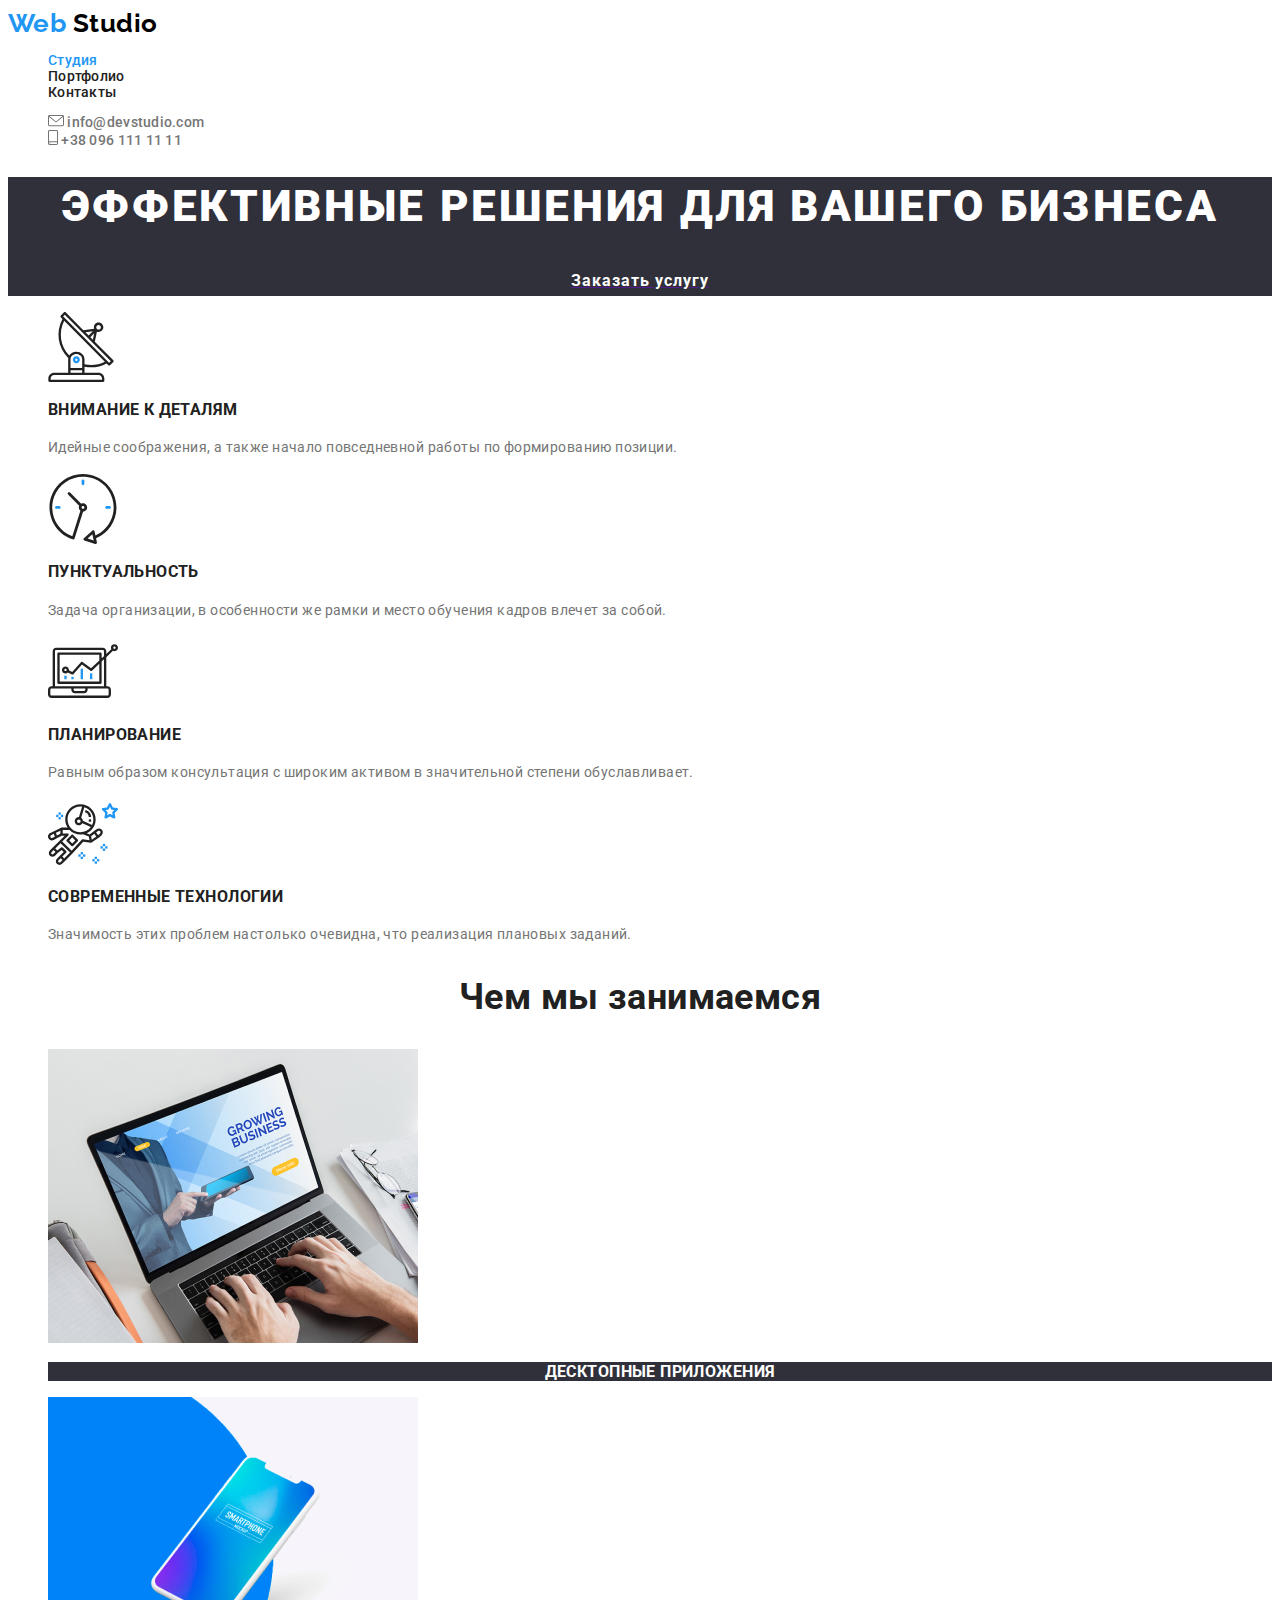
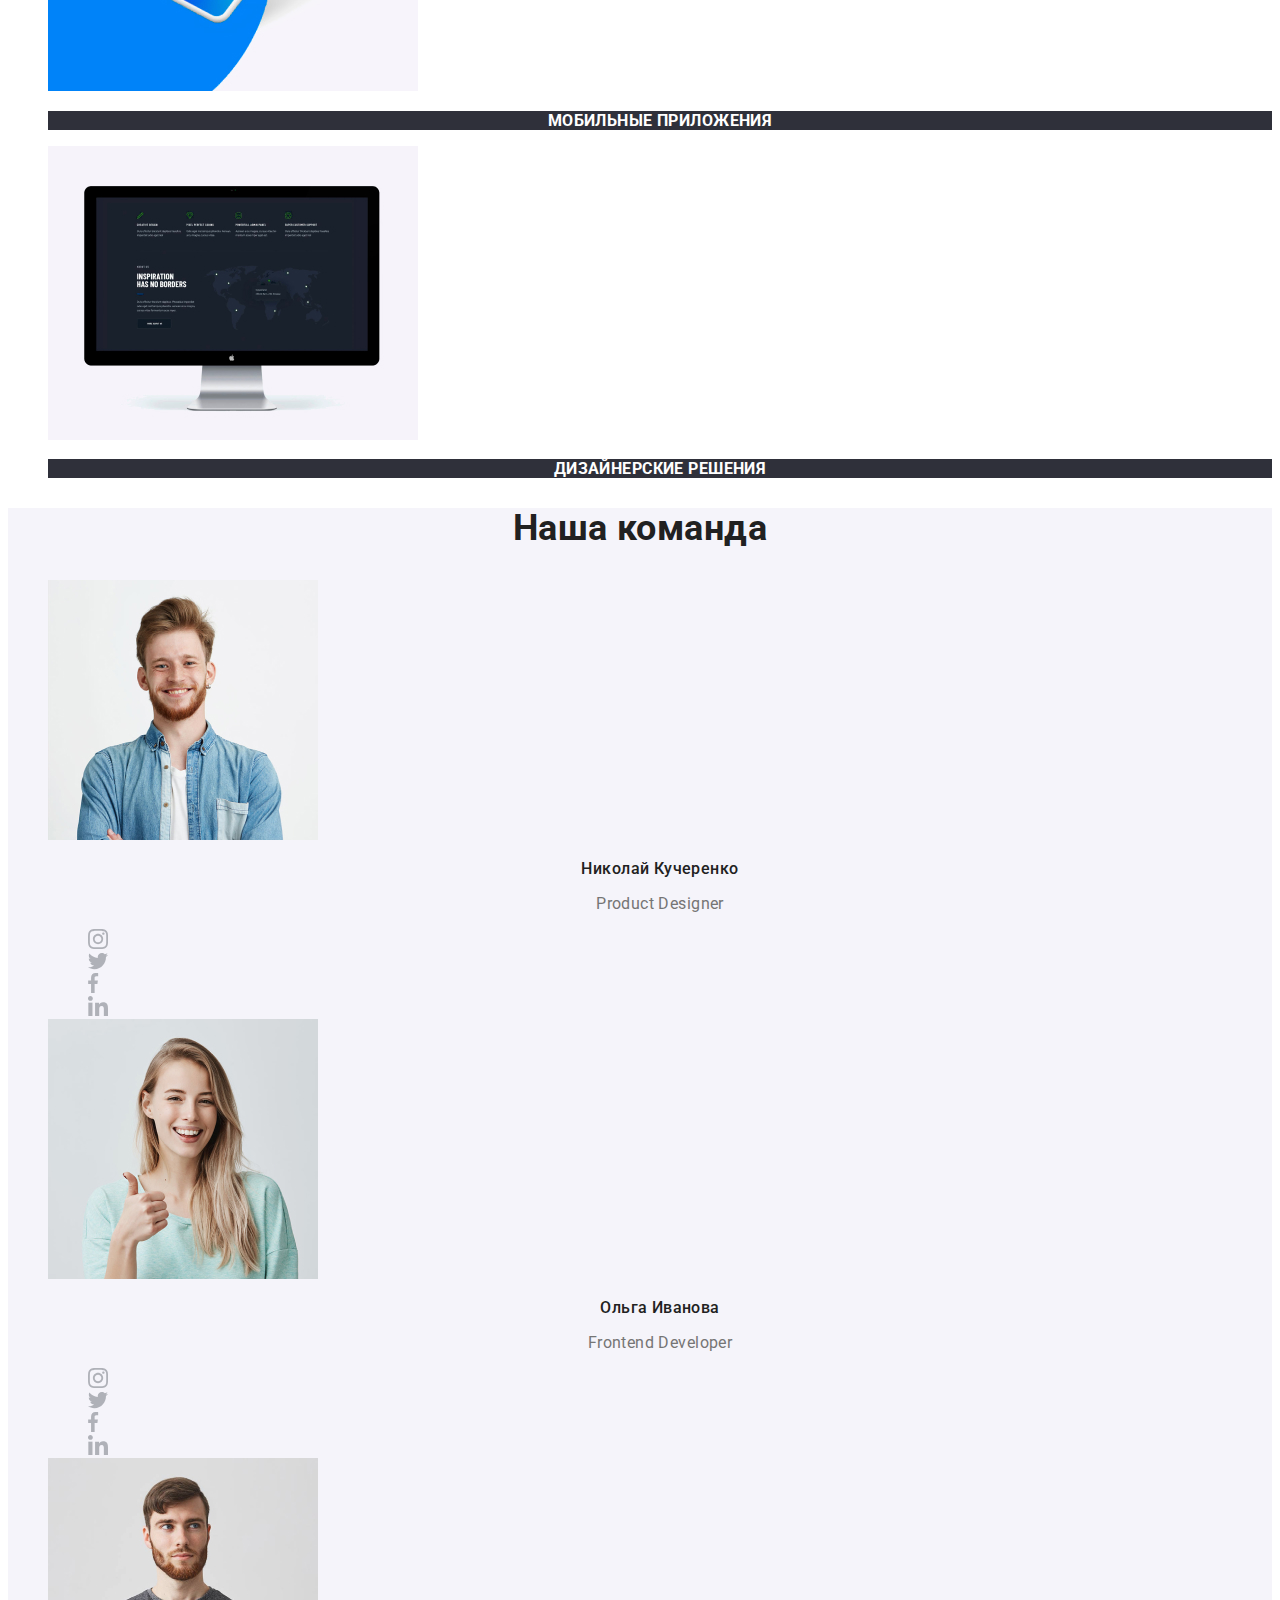
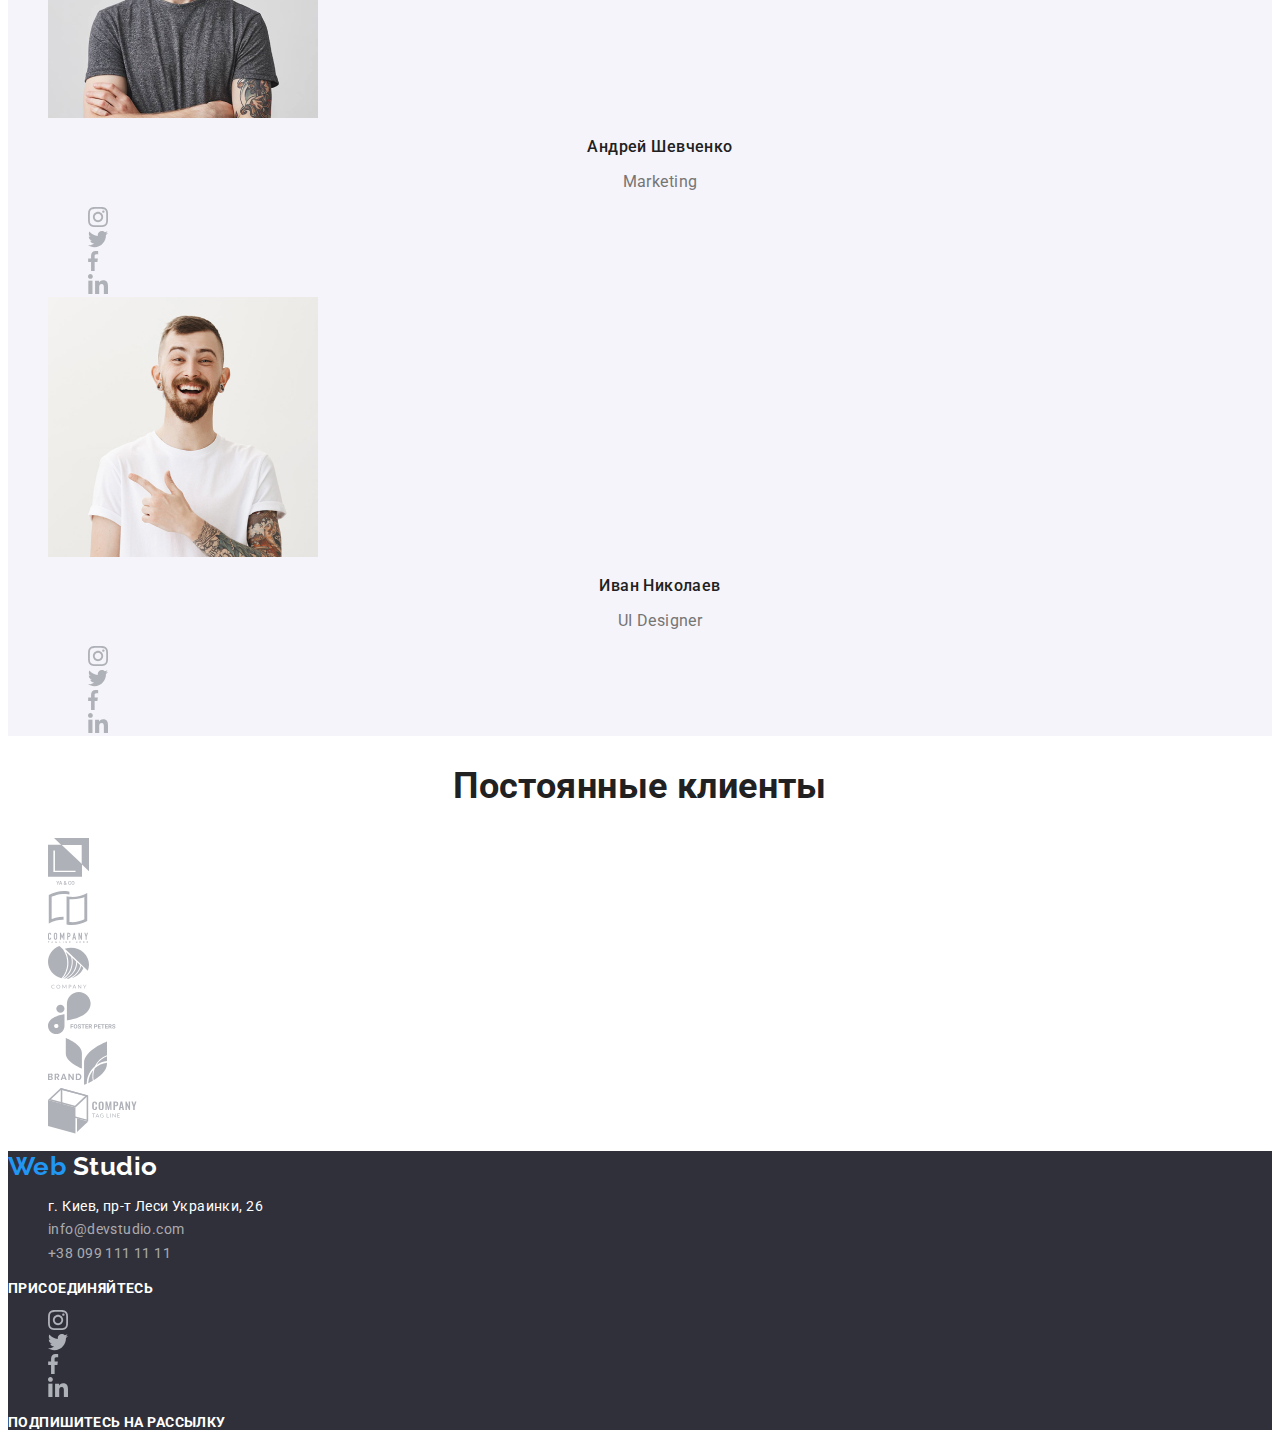
==== commit 5723d6e8: "completed" ====
--- a/index.html
+++ b/index.html
@@ -10,7 +10,7 @@
 </head>
 <body>
 	<header class="header">
-		<nav>
+		<nav class="nav">
 			<a class="logo" href="./index.html"><span>Web</span> Studio</a>
 			<ul class="list nav-list">
 				<li><a class="nav-list__link current" href="./index.html">Студия</a></li>
@@ -33,7 +33,7 @@
 		<!-- Эффективные решения для вашего бизнеса -->
 		<section class="main-section">
 			<h1 class="main-section__title">Эффективные решения для вашего бизнеса</h1>
-			<a class="main-section__button" href="">Заказать услугу</a>
+			<a class="main-section__button" href=""><p class="main-section__button-text">Заказать услугу</p></a>
 		</section>
 		<!-- Преимущества -->
 		<section class="benefits">
--- a/css/style.css
+++ b/css/style.css
@@ -2,11 +2,13 @@
 :root {
 	--primary-text-color: #757575;
 	--title-text-color: #212121;
+	--white-text-color: #ffffff;
 	--accent-color: #2196F3;
 	--primary-bg-color: #ffffff;
 	--secondary-bg-color: #F5F4FA;
 	--footer-bg-color: #2F303A;
 }
+
 /* Body ------------------------------------------------------------------------------------*/
 body {
 	background-color: var(--primary-bg-color);
@@ -14,11 +16,15 @@
 	font-family: 'Roboto', sans-serif;
 	font-size: 14px;
 	font-weight: 400;
-	letter-spacing: .03rem;
+	letter-spacing: .03em;
 }
 .list{
 	list-style: none;
 }
+
+
+
+
 /* HEADER ================================================================================= */
 /* logo ------------------------------------------------------------------------------------*/
 .logo {
@@ -34,100 +40,236 @@
 }
 
 /* Nav & Contacts---------------------------------------------------------------------------*/
+
+/* .nav{
+} */
+
 .nav-list,
 .contacts{
 	font-weight: 500;
-	letter-spacing: .02rem;
-}
-
+	letter-spacing: .02em;
+}
 .nav-list__link{
 	color: var(--title-text-color);
 	text-decoration: none;
 }
-
 .nav-list .current,
 .nav-list__link:hover,
-.nav-list__link:focus {
+.nav-list__link:focus,
+.contacts__link:hover,
+.contacts__link:focus {
 	color: var(--accent-color);
 }
-
 .contacts__link{
 	color: var(--primary-text-color);
 	text-decoration: none;
 }
-/* MAIN =================================================================================== */
+
+
+
+
+/* INDEX ================================================================================== */
+/* Main Section --------------------------------------------------------------------------- */
 .main-section {
+	background-color: var(--footer-bg-color);
 }
 .main-section__title {
-}
-.main-section__button {
-}
+	font-weight: 900;
+	font-size: 44px;
+	line-height: 1.36;
+	text-align: center;
+	letter-spacing: .06em;
+	text-transform: uppercase;
+	color: var(--white-text-color);
+}
+
+/* .main-section__button {
+} */
+
+.main-section__button-text{
+	font-weight: 700;
+	font-size: 16px;
+	line-height: 1.8;
+	text-align: center;
+	letter-spacing: .06em;
+	color: var(--white-text-color);
+}
+
+/* Benefits ------------------------------------------------------------------------------- */
 .benefits {
-}
-
-.benefits-list {
+	background-color: var(--primary-bg-color);
+}
+
+/* .benefits-list {
 }
 .benefits-list-item {
 }
 .benefits-list-item__image {
-}
+} */
+
 .benefits-list-item__title {
+	font-weight: 700;
+	line-height: 1.15;
+	text-transform: uppercase;
+	color: var(--title-text-color);
 }
 .benefits-list-item__text {
-}
+	line-height: 1.7;
+	color: var(--primary-text-color);
+}
+
+/* Examples ------------------------------------------------------------------------------- */
 .examples {
-}
-.examples-title {
-}
-.examples-list {
+	background-color: var(--primary-bg-color);
+}
+
+.examples-title,
+/* Team - title------------------ */
+.team-title,
+/* Clients - title--------------- */
+.clients-title {
+	font-weight: 700;
+	font-size: 36px;
+	line-height: 1.16;
+	text-align: center;
+	color: var(--title-text-color);
+}
+
+/* .examples-list {
 }
 .examples-list-item {
 }
 .examples-list-item__image {
-}
+} */
+
 .examples-list-item__title {
-}
+		/* временно */
+		background-color: var(--footer-bg-color);
+	font-weight: 700;
+	line-height: 1.16;
+	text-align: center;
+	text-transform: uppercase;
+	color: var(--white-text-color);
+}
+
+/* Team ----------------------------------------------------------------------------------- */
 .team {
-}
-.team-title {
-}
-.team-list {
+	background-color: var(--secondary-bg-color);
+}
+
+/* .team-list {
 }
 .team-list-item {
 }
 .team-list-item__image {
-}
+} */
+
 .team-list-item__title {
+font-weight: 500;
+font-size: 16px;
+line-height: 1.19;
+text-align: center;
+color: var(--title-text-color);
 }
 .team-list-item__text {
-}
-.social-list {
+font-size: 16px;
+line-height: 1.19;
+text-align: center;
+color: var(--primary-text-color);
+}
+
+/* .social-list {
 }
 .social-list-item {
 }
 .social-list-item__link {
-}
+} */
+
+/* Clients -------------------------------------------------------------------------------- */
 .clients {
-}
-.clients-title {
-}
-.clients-list {
+	background-color: var(--primary-bg-color);
+}
+
+/* .clients-list {
 }
 .clients-list-item {
 }
 .clients-list-item__link {
-}
+} */
+
+
+
+/* PORTFOLIO ============================================================================== */
+.portfolio {
+	background-color: var(--primary-bg-color);
+}
+
+/* Filter --------------------------------------------------------------------------------- */
+/* .portfolio-filter-list {
+}
+.portfolio-filter-list-item {
+} */
+
+.portfolio-filter-list-item__button-text {
+	font-family: inherit;
+	font-style: normal;
+	font-weight: 500;
+	font-size: 16px;
+	line-height: 26px;
+	text-align: center;
+	color: var(--title-text-color);
+	background-color: var(--secondary-bg-color);
+}
+.portfolio-filter-list-item__button-text:hover,
+.portfolio-filter-list-item__button-text:focus {
+	color: var(--white-text-color);
+	background-color: var(--accent-color);
+}
+
+/* Portfolio items ------------------------------------------------------------------------ */
+
+/* .portfolio-list {
+}
+.portfolio-list-item {
+} */
+
+.portfolio-list-item__link {
+	text-decoration: none;
+}
+
+/* .portfolio-list-item__image {
+} */
+
+.portfolio-list-item__title {
+	font-weight: 700;
+	font-size: 18px;
+	line-height: 2;
+	letter-spacing: 0.06em;
+	color: var(--title-text-color);
+}
+.portfolio-list-item__text {
+	font-size: 16px;
+	line-height: 1.88;
+	color: var(--primary-text-color);
+}
+.portfolio-list-item__hover-text {
+font-size: 18px;
+line-height: 1.56;
+color: var(--white-text-color);
+background-color: rgba(33, 150, 243, 0.9);
+}
+
 /* FOOTER ==================================================================================*/
 .footer{
 	background-color: var(--footer-bg-color);
 }
+
 /* logo ------------------------------------------------------------------------------------*/
 .logo {
 	font-family: 'Raleway', sans-serif;
 	color: #000000;
 	font-size: 26px;
 	font-weight: 700;
-	letter-spacing: .03rem;
 	text-decoration: none;
 	font-style: normal;
 }
@@ -135,26 +277,28 @@
 	color: var(--accent-color);
 }
 .footer-logo{
-	color: #ffffff;
-}
+	color: var(--white-text-color);
+}
+
 /* Adress ----------------------------------------------------------------------------------*/
 .address-list {
 	line-height: 1.7;
 	font-style: normal;
 }
 .address-list__street {
-	color: #ffffff;
+	color: var(--white-text-color);
 }
 .address-list__mail,
 .address-list__tel {
 	color: rgba(255, 255, 255, .6);
 	text-decoration: none;
 }
+
 /* Social & Subscribe-----------------------------------------------------------------------*/
 .social-title,
 .subscribe-title{
 	font-weight: 700;
 	text-transform: uppercase;
-	color: #ffffff;
+	color: var(--white-text-color);
 	font-style: normal;
 }
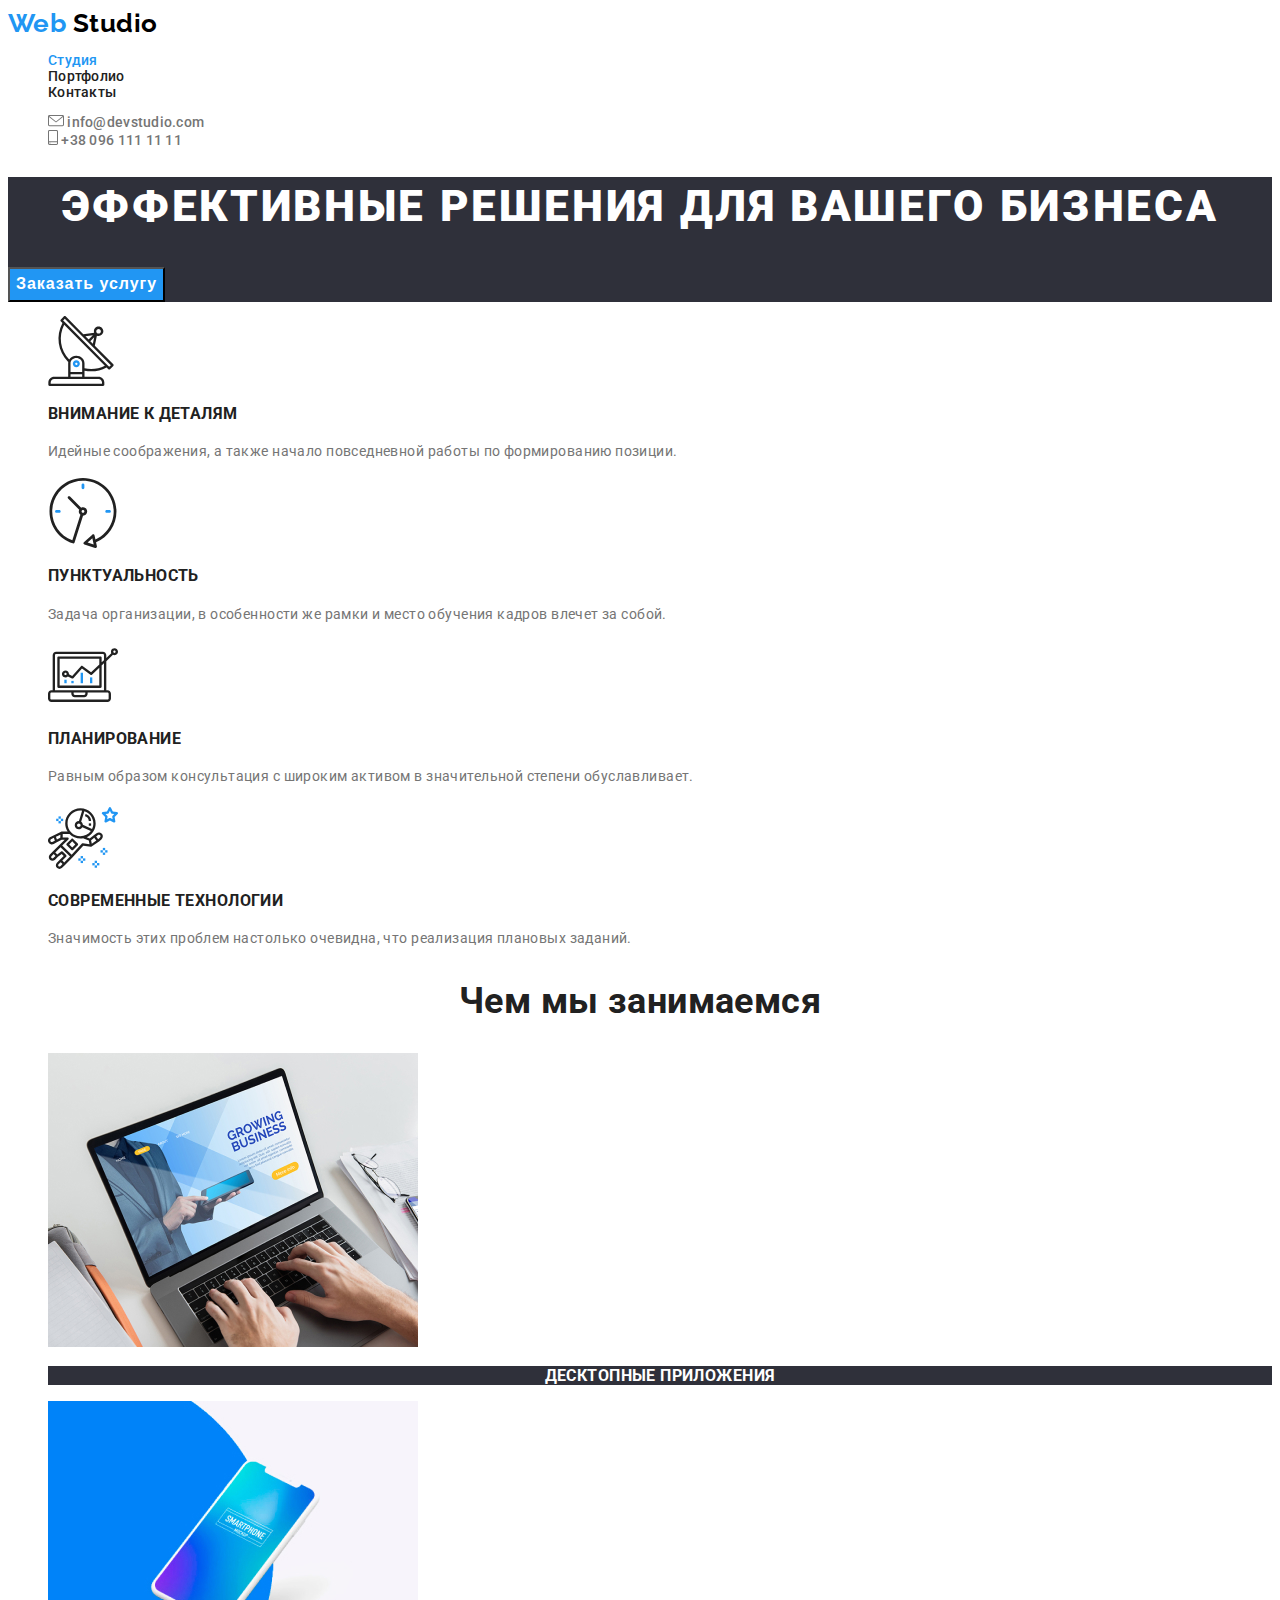
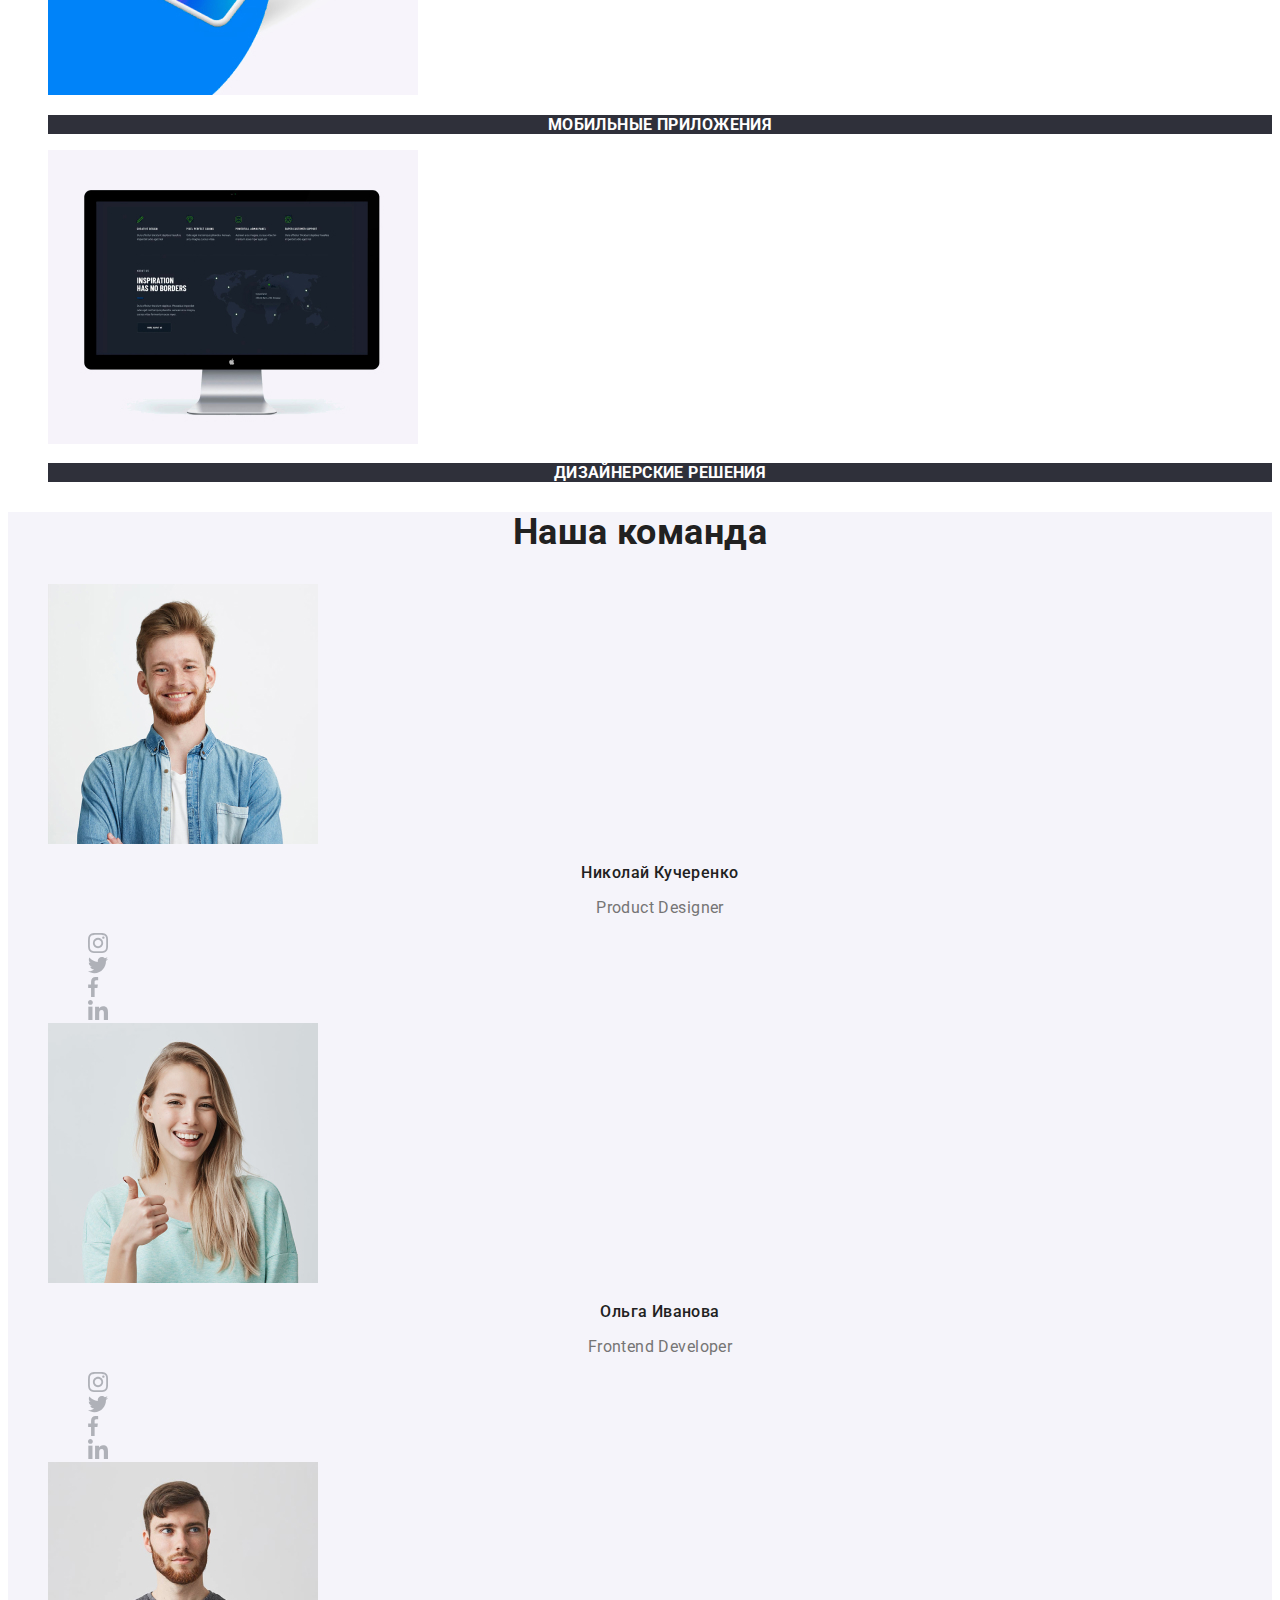
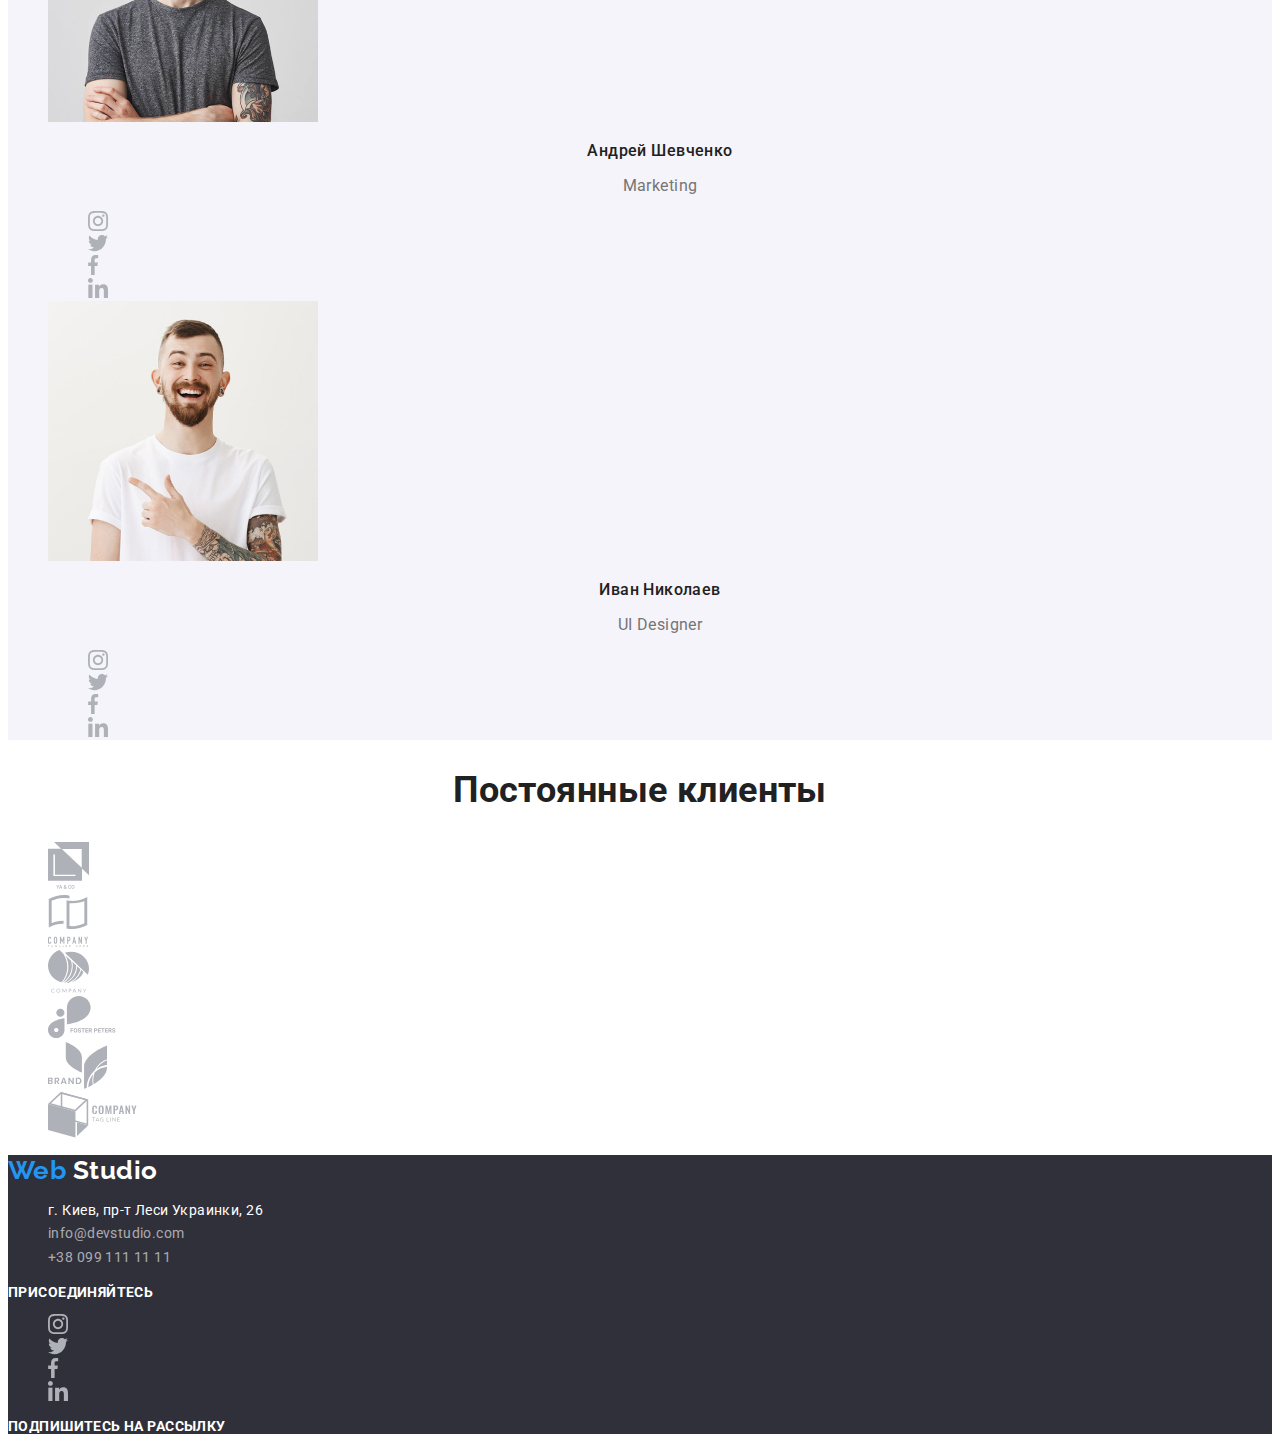
==== commit 743fe048: "main section button" ====
--- a/index.html
+++ b/index.html
@@ -6,7 +6,7 @@
 	<title>salimov HW_2 studio</title>
 	<link href="https://fonts.googleapis.com/css2?family=Raleway:wght@700&family=Roboto:wght@400;500;700;900&display=swap"
 		rel="stylesheet">
-		<link rel="stylesheet" href="./css/style.css">
+	<link rel="stylesheet" href="./css/style.css">
 </head>
 <body>
 	<header class="header">
@@ -19,13 +19,13 @@
 			</ul>
 		</nav>
 		<ul class="list contacts">
-			<li>
+			<li class="contacts-list">
 				<img src="./images/icon/envelope.svg" alt="">
-				<a class="contacts__link" href="mailto:info@devstudio.com">info@devstudio.com</a>
+				<a class="contacts-list__link" href="mailto:info@devstudio.com">info@devstudio.com</a>
 			</li>
-			<li>
+			<li class="contacts-list">
 				<img src="./images/icon/smartphone.svg" alt="">
-				<a class="contacts__link" href="tel:+380961111111">+38 096 111 11 11</a>
+				<a class="contacts-list__link" href="tel:+380961111111">+38 096 111 11 11</a>
 			</li>
 		</ul>
 	</header>
@@ -33,7 +33,7 @@
 		<!-- Эффективные решения для вашего бизнеса -->
 		<section class="main-section">
 			<h1 class="main-section__title">Эффективные решения для вашего бизнеса</h1>
-			<a class="main-section__button" href=""><p class="main-section__button-text">Заказать услугу</p></a>
+			<button class="main-section__button">Заказать услугу</button>
 		</section>
 		<!-- Преимущества -->
 		<section class="benefits">
@@ -201,7 +201,7 @@
 		<address class="address">
 			<a class="logo footer-logo" href="./index.html"><span>Web</span> Studio</a>
 			<ul class="address-list list">
-				<li class="address-list__street">г. Киев, пр-т Леси Украинки, 26</li>
+				<li><a class="address-list__street" href="">г. Киев, пр-т Леси Украинки, 26</a></li>
 				<li><a class="address-list__mail" href="mailto:info@devstudio.com">info@devstudio.com</a></li>
 				<li><a class="address-list__tel" href="tel:+380991111111">+38 099 111 11 11</a></li>
 			</ul>
--- a/css/style.css
+++ b/css/style.css
@@ -56,11 +56,11 @@
 .nav-list .current,
 .nav-list__link:hover,
 .nav-list__link:focus,
-.contacts__link:hover,
-.contacts__link:focus {
+.contacts-list__link:hover,
+.contacts-list__link:focus {
 	color: var(--accent-color);
 }
-.contacts__link{
+.contacts-list__link{
 	color: var(--primary-text-color);
 	text-decoration: none;
 }
@@ -83,16 +83,14 @@
 	color: var(--white-text-color);
 }
 
-/* .main-section__button {
-} */
-
-.main-section__button-text{
+.main-section__button{
 	font-weight: 700;
 	font-size: 16px;
 	line-height: 1.8;
 	text-align: center;
 	letter-spacing: .06em;
 	color: var(--white-text-color);
+	background-color: var(--accent-color);
 }
 
 /* Benefits ------------------------------------------------------------------------------- */
@@ -287,6 +285,7 @@
 }
 .address-list__street {
 	color: var(--white-text-color);
+	text-decoration: none;
 }
 .address-list__mail,
 .address-list__tel {
